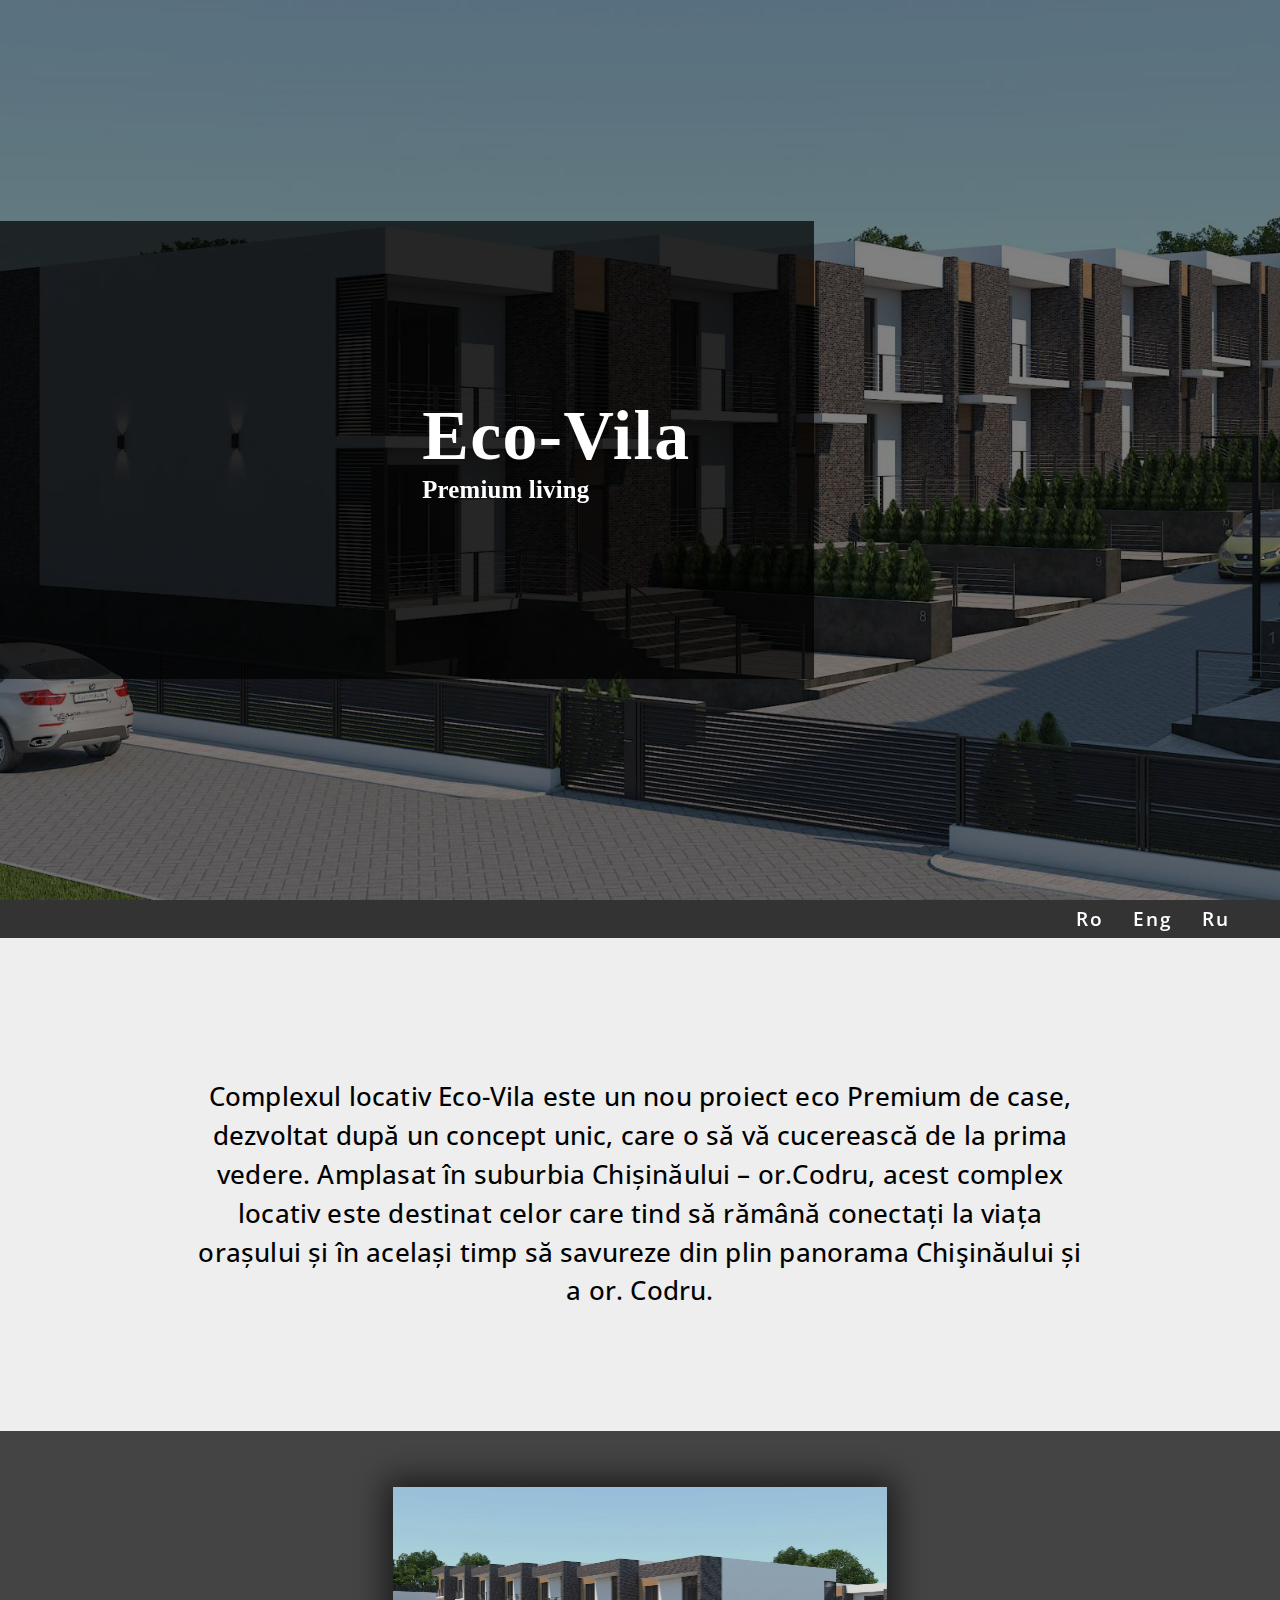
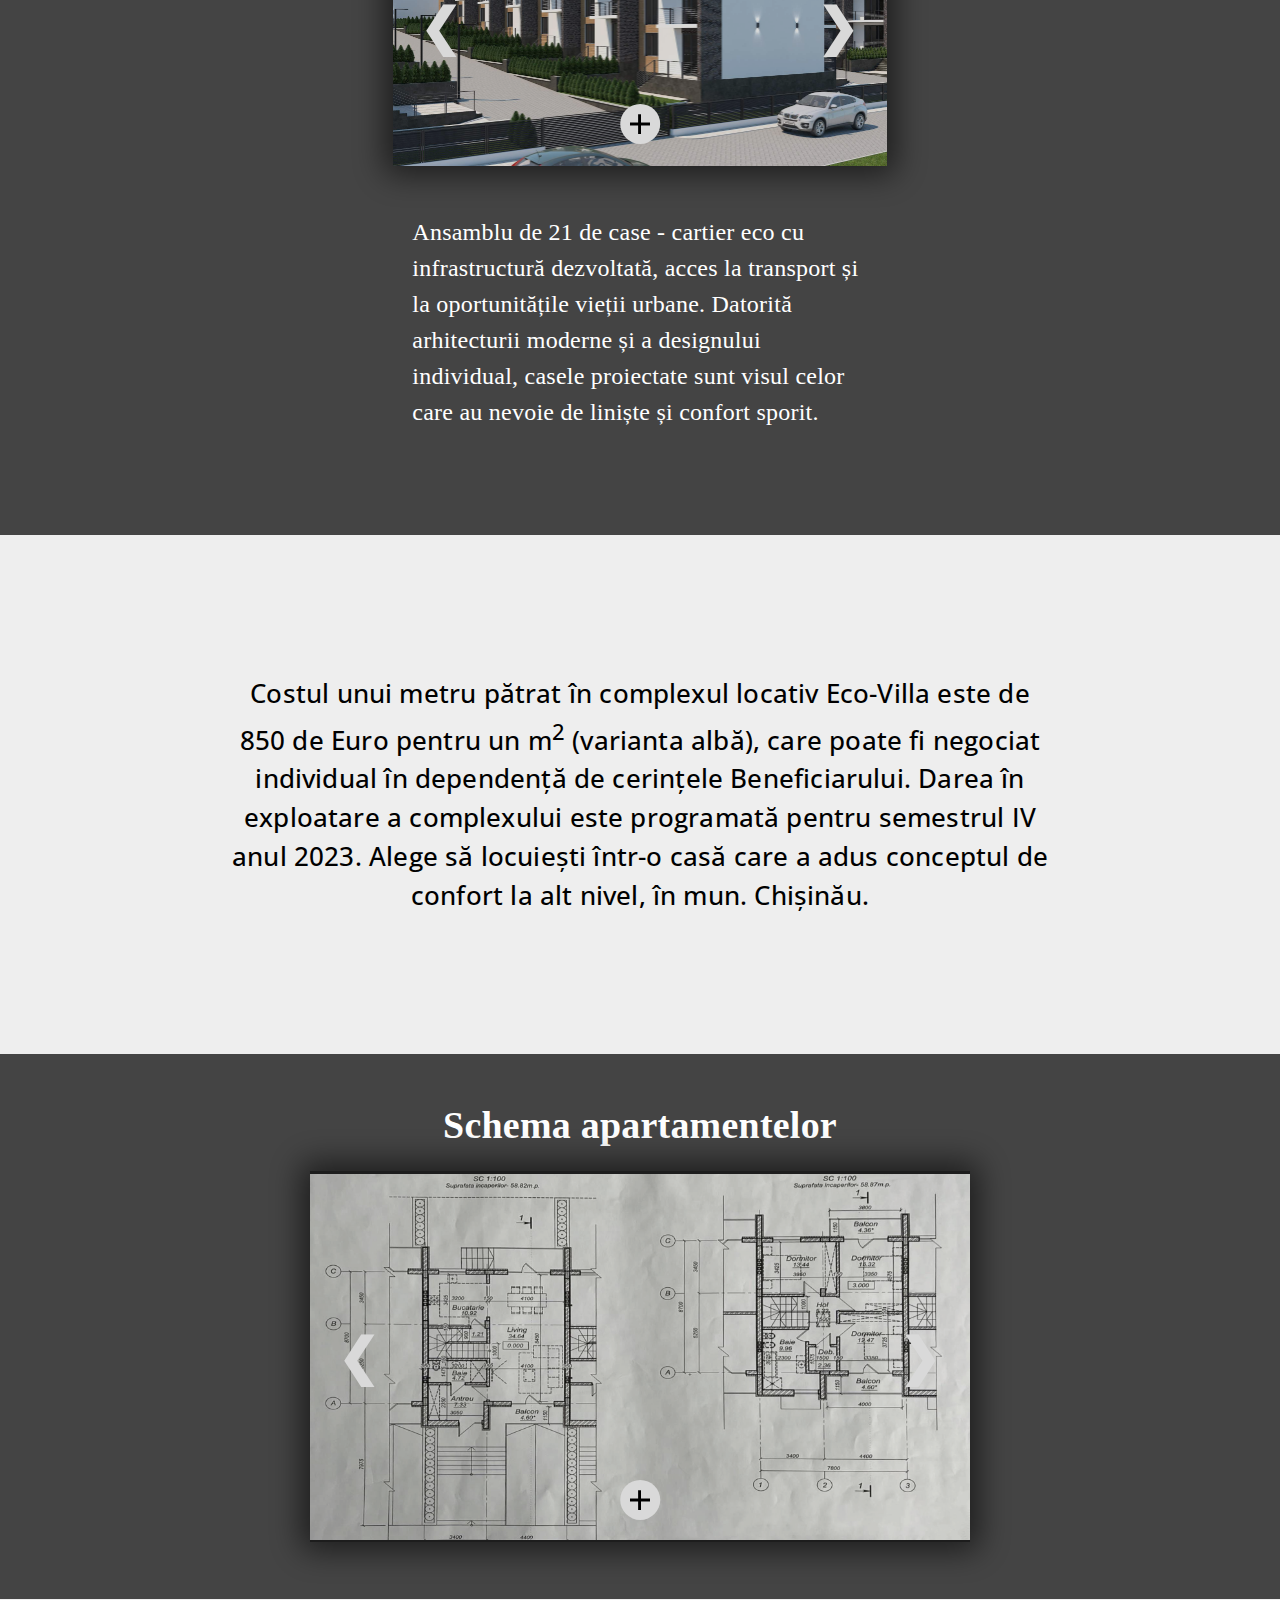
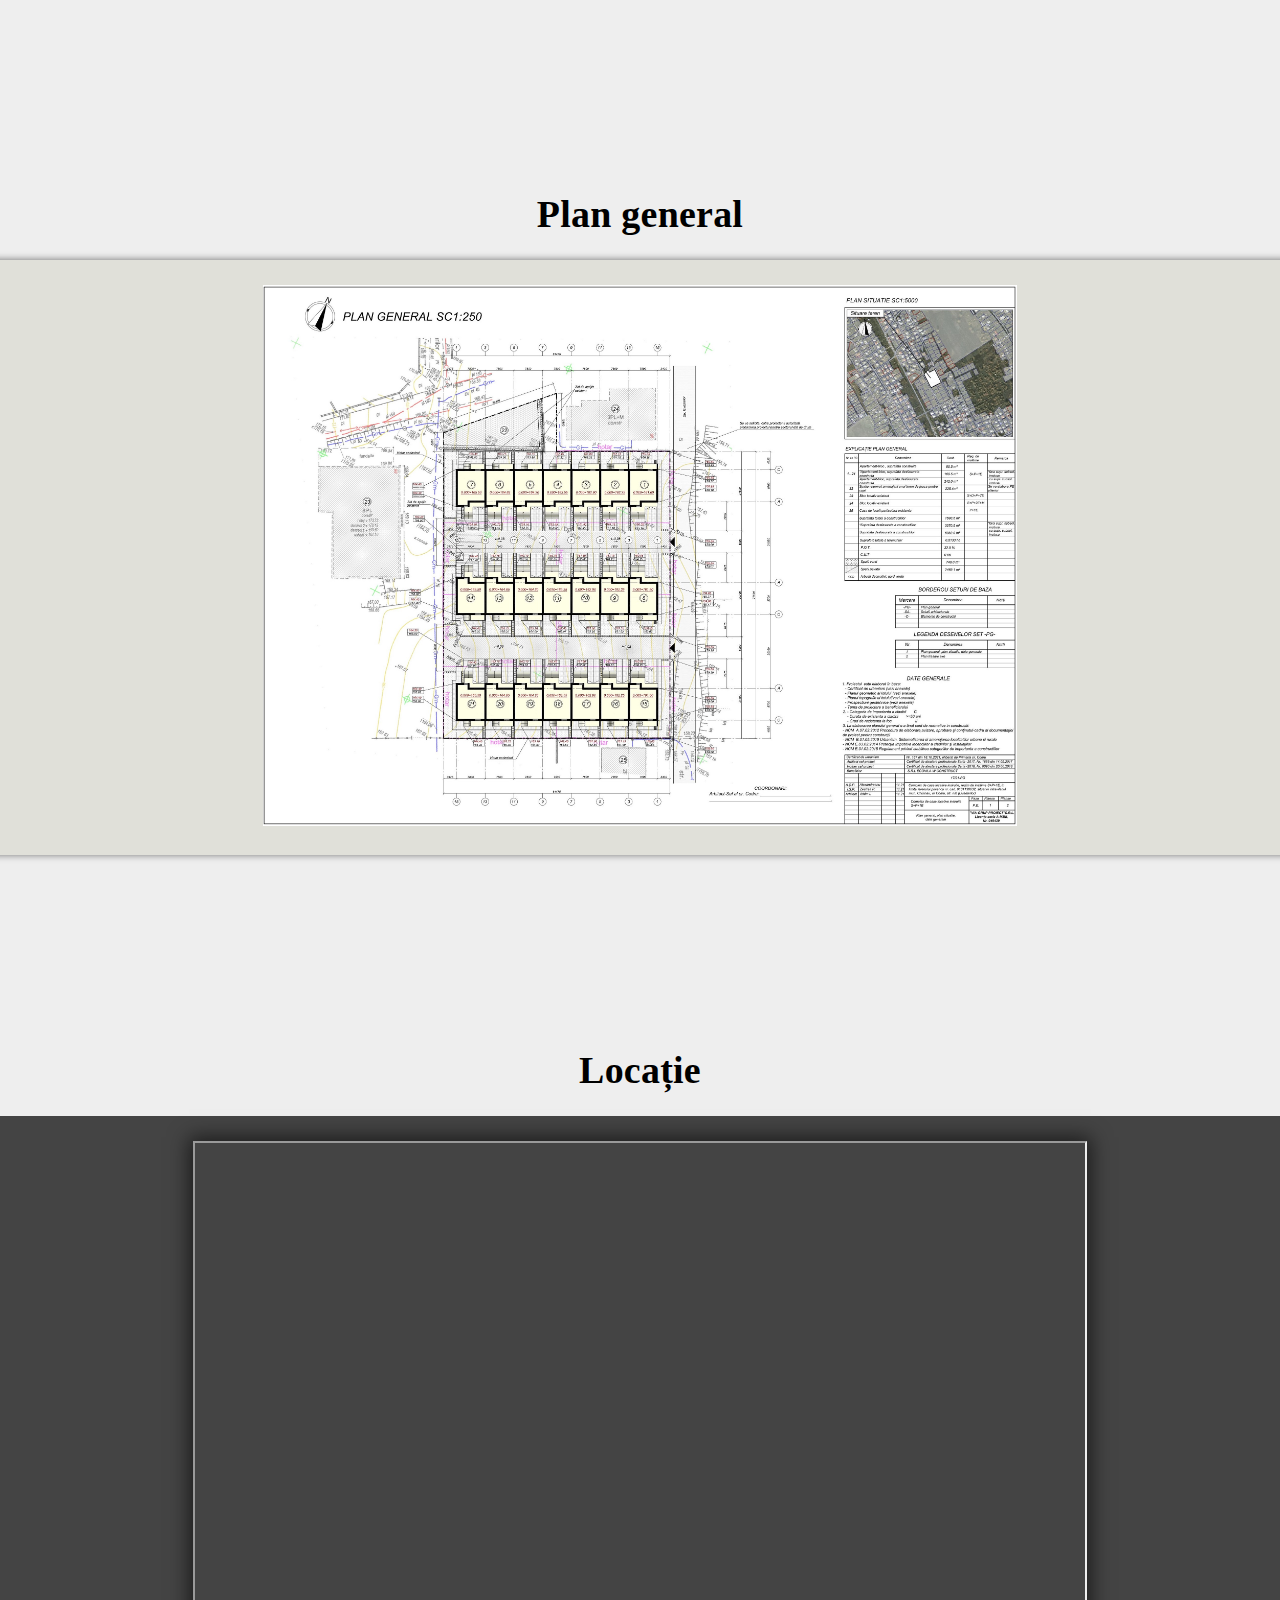
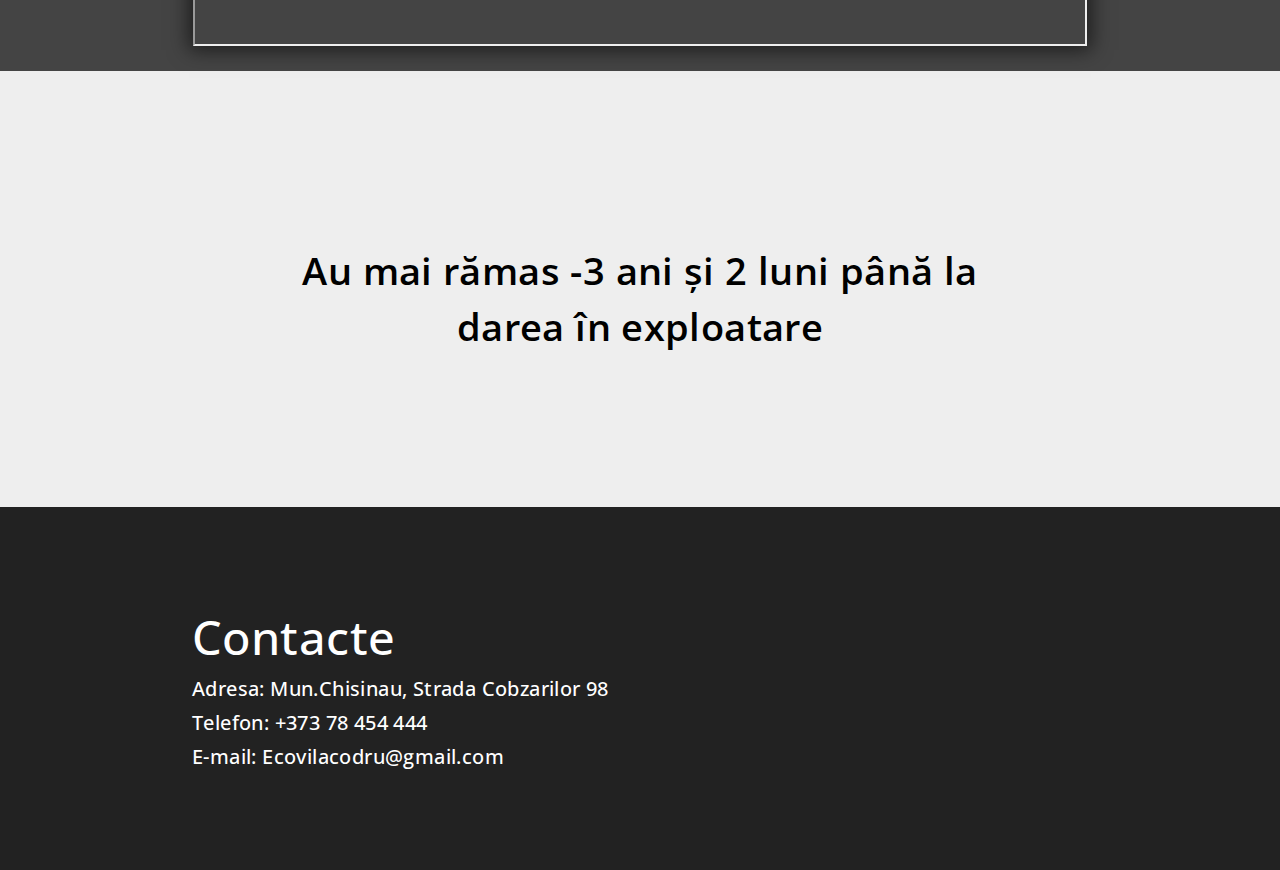
==== SiteEcoVilla/index.html @ 99646cd7 "edit" ====
<!DOCTYPE html>
<html>
  <head>
    <title>Site</title>
    <meta name="description" content="Site Apartamente" />
    <link rel="stylesheet" href="SiteStyle.css" />
    <link
      href="https://fonts.googleapis.com/css?family=Open+Sans"
      rel="stylesheet"
    />
    <script src="SiteScript.js"></script>
    <script src="https://ajax.googleapis.com/ajax/libs/jquery/3.6.0/jquery.min.js"></script>
  </head>
  <body onload="showAllCurrent(), DataCountdown()">
    <div id="mainPage">
      <img id="backgroundImage" src="BackgroundImage.jpg" />
      <div id="pageHeaderBox">
        <div id="pageTitleBackground">
          <div id="pageTitleBox">
            <div id="pageTitle">Eco-Vila</div>
            <div id="pageSubtitle">Premium living</div>
          </div>
        </div>
      </div>
      <div id="content">
        <div id="TopSection">
          <a class="languageButton" href="indexRo.html" target="_self">Ro</a>
          <a class="languageButton" href="indexEng.html" target="_self">Eng</a>
          <a class="languageButton" href="indexRu.html" target="_self">Ru</a>
        </div>
        <div id="section1" class="section">
          <div class="text_box_formal" id="textBox1">
            Complexul locativ Eco-Vila este un nou proiect eco Premium de case,
            dezvoltat după un concept unic, care o să vă cucerească de la prima
            vedere. Amplasat în suburbia Chișinăului – or.Codru, acest complex
            locativ este destinat celor care tind să rămână conectați la viața
            orașului și în același timp să savureze din plin panorama
            Chişinăului și a or. Codru.
          </div>
        </div>
        <div id="section3" class="section">
          <div id="slideshowAndText">
            <div class="text_box_casual" id="textBox3">
              Ansamblu de 21 de case - cartier eco cu infrastructură dezvoltată,
              acces la transport și la oportunitățile vieții urbane. Datorită
              arhitecturii moderne și a designului individual, casele proiectate
              sunt visul celor care au nevoie de liniște și confort sporit.
            </div>
            <div class="slideshow_box" id="slideshowBox1">
              <div class="slides_box">
                <img src="Slideshow1/Image1.jpg" />
                <img src="Slideshow1/Image2.jpg" />
                <img src="Slideshow1/Image3.jpg" />
                <img src="Slideshow1/Image4.jpg" />
                <img src="Slideshow1/Image5.jpg" />
                <img src="Slideshow1/Image6.jpg" />
                <img src="Slideshow1/Image7.jpg" />
              </div>
              <a class="prev_slide" onclick="plusSlides(-1, 1)">❮</a>
              <a class="oc_slideshow_button" onclick="OpenSlideshowWindow(1)"
                ><div class="plus_character">+</div></a
              >
              <a class="next_slide" onclick="plusSlides(1, 1)">❯</a>
            </div>
          </div>
        </div>
        <div id="section6" class="section">
          <div class="text_box_formal" id="textBox5">
            Costul unui metru pătrat în complexul locativ Eco-Villa este de 850
            de Euro pentru un m<sup>2</sup> (varianta albă), care poate fi
            negociat individual în dependență de cerințele Beneficiarului. Darea
            în exploatare a complexului este programată pentru semestrul IV anul
            2023. Alege să locuiești într-o casă care a adus conceptul de
            confort la alt nivel, în mun. Chișinău.
          </div>
        </div>
        <div id="section2" class="section">
          <div class="text_box_casual">
            <div class="title" style="color: #fff">Schema apartamentelor</div>
          </div>
          <div class="slideshow_box" id="slideshowBox2">
            <div class="slides_box">
              <img src="Slideshow2/Image1.jpg" />
              <img src="Slideshow2/Image2.jpg" />
            </div>
            <a class="prev_slide" onclick="plusSlides(-1, 2)">❮</a>
            <a class="oc_slideshow_button" onclick="OpenSlideshowWindow(2)"
              ><div class="plus_character">+</div></a
            >
            <a class="next_slide" onclick="plusSlides(1, 2)">❯</a>
          </div>
        </div>
        <div id="section4" class="section">
          <div class="text_box_casual">
            <div class="title">Plan general</div>
          </div>
          <div id="imageBox">
            <a href="PlanGeneral.jpg" target="_blank">
              <img src="PlanGeneral.jpg" />
            </a>
          </div>
        </div>
        <div id="section5" class="section">
          <div class="text_box_casual">
            <div class="title">Locație</div>
          </div>
          <div id="mapBox">
            <iframe
              src="https://www.google.com/maps/embed?pb=!1m18!1m12!1m3!1d2721.9577293940383!2d28.809895215573015!3d46.98216487914819!2m3!1f0!2f0!3f0!3m2!1i1024!2i768!4f13.1!3m3!1m2!1s0x40c97ee7dda1c727%3A0x628137219d505692!2sStrada%20Cobzarilor%2098%2C%20Codru%2C%20Moldova!5e0!3m2!1sen!2s!4v1653325831142!5m2!1sen!2s"
              class="iFrame_type_1"
              loading="lazy"
              referrerpolicy="no-referrer"
            ></iframe>
          </div>
        </div>
        <div id="section7" class="section">
          <div id="dataCountdown">
            Au mai rămas <span id="years"></span> ani și
            <span id="months"></span> luni până la darea în exploatare
          </div>
        </div>
        <div id="BottomSection" class="section">
          <div id="contacts">
            <div class="title">Contacte</div>
            Adresa: Mun.Chisinau, Strada Cobzarilor 98 <br />
            Telefon: +373 78 454 444 <br />
            E-mail: Ecovilacodru@gmail.com
          </div>
        </div>
      </div>
    </div>
    <div id="slideshowWindow">
      <div class="slideshow_box" id="slideshowBox0">
        <a class="prev_slide" onclick="plusSlides(-1, 0)">❮</a>
        <a class="oc_slideshow_button" onclick="CloseSlideshowWindow()"
          ><div>+</div></a
        >
        <a class="next_slide" onclick="plusSlides(1, 0)">❯</a>
      </div>
    </div>
  </body>
</html>
---- SiteEcoVilla/SiteStyle.css ----
body {
  background: #fff;
  margin: 0;
  overflow-x: hidden;
}

#mainPage {
  display: block;
  height: 100vh;
  left: 0;
  top: 0;
  width: 100vw;
}

#backgroundImage {
  display: block;
  filter: brightness(50%);
  height: 100vh;
  left: 0;
  object-fit: cover;
  position: fixed;
  top: 0;
  width: 100vw;
  z-index: -1;
}

#pageHeaderBox {
  position: absolute;
  display: flex;
  height: 100vh;
  justify-content: center;
  flex-direction: column;
  width: 100vw;
}

#pageTitleBackground {
  background-color: rgba(0, 0, 0, 0.7);
  align-self: flex-start;
  width: calc(8cm + 40vw);
  height: calc(5cm + 30vh);
  display: flex;
  flex-direction: column;
  justify-content: center;
  align-items: flex-end;
}

#pageTitleBox {
  width: fit-content;
  height: fit-content;
  padding-right: calc(2.6cm + 2vw);
  padding-left: calc(2.6cm + 2vw);
}

#pageTitle {
  color: #fff;
  font-family: Verdana;
  font-size: calc(1cm + 2.5vw);
  font-weight: 700;
  letter-spacing: 0.02em;
}

#pageSubtitle {
  color: #fff;
  font-family: Verdana;
  font-size: calc(0.35cm + 0.9vw);
  font-weight: 600;
  letter-spacing: 0.01em;
}

#content {
  position: absolute;
  color: #000;
  display: flex;
  flex-direction: column;
  width: 100vw;
  top: 100vh;
}

.section {
  display: flex;
  height: fit-content;
  width: 100vw;
}

#section1 {
  background-color: #eee;
  flex-direction: column;
  padding-bottom: 2.5cm;
  padding-top: 3cm;
  align-items: center;
}

#section2 {
  background-color: #444;
  padding-bottom: 1.5cm;
  padding-top: 0.7cm;
  flex-direction: column;
  align-items: center;
}

#section3 {
  background-color: #444;
  padding-bottom: 1.5cm;
  padding-top: 1.5cm;
  flex-direction: row;
  justify-content: center;
}

#section4 {
  background-color: #eee;
  flex-direction: column;
  padding-bottom: 2cm;
  padding-top: 4.5cm;
  align-items: center;
}

#section5 {
  background-color: #eee;
  flex-direction: column;
  padding-bottom: 2cm;
  padding-top: 2.5cm;
  align-items: center;
}

#section6 {
  background-color: #eee;
  flex-direction: column;
  padding-bottom: 3cm;
  padding-top: 3cm;
  align-items: center;
}

#section7 {
  background-color: #eee;
  flex-direction: column;
  padding-bottom: 3cm;
  padding-top: 1.5cm;
  align-items: center;
}

#TopSection {
  width: 97.5vw;
  height: 1cm;
  overflow-y: hidden;
  background-color: #333;
  display: flex;
  flex-direction: row;
  justify-content: flex-end;
  align-items: center;
  padding-right: 2.5vw;
}

.languageButton {
  font-family: "Open Sans";
  width: calc(1.25cm + 1.25vw);
  height: 100%;
  color: #fff;
  font-size: calc(0.4cm + 0.3vw);
  font-weight: 600;
  letter-spacing: 0.1em;
  text-align: center;
  display: flex;
  align-items: center;
  justify-content: center;
  cursor: pointer;
  text-decoration: none;
}

.languageButton:hover{
  background-color: #eee;
  color: #000;
}

#BottomSection {
  background-color: #222;
  flex-direction: column;
  padding-bottom: 2cm;
  padding-top: 2cm;
  align-items: center;
  justify-content: center;
}

.section_break {
  width: 100vw;
  height: 0.7cm;
  background-color: #555;
}

.iFrame_type_1 {
  height: calc(0.5625 * (40vw + 10cm));
  user-select: none;
  width: calc(40vw + 10cm);
  box-shadow: 0 0 0.5cm 0.1cm rgba(0, 0, 0, 0.6);
}

.text_box_formal {
  color: #000;
  font-family: "Open Sans";
  font-size: calc(0.55cm + 0.4vw);
  font-weight: 500;
  letter-spacing: 0.007em;
  line-height: 1.5em;
  height: fit-content;
  padding: 1em;
}

.text_box_casual {
  font-family: Verdana;
  font-size: calc(0.55cm + 0.4vw);
  font-weight: 300;
  letter-spacing: 0.01em;
  line-height: 1.5em;
  height: fit-content;
  padding: 1em;
}

.text_box_formal .title {
  font-size: calc(1cm + 0.7vw);
  font-weight: 700;
  letter-spacing: 0.004em;
}

.text_box_casual .title {
  font-size: calc(0.8cm + 0.6vw);
  font-weight: 600;
}

#textBox1 {
  color: #000;
  width: 70%;
  text-align: center;
}

#textBox3 {
  font-size: calc(0.5cm + 0.4vw);
  color: #fff;
  width: calc(9vw + 9cm);
  text-align: left;
  order: 1;
  padding: 2em;
}

#textBox5 {
  color: #000;
  width: 65%;
  text-align: center;
}

#contacts .title {
  color: #fff;
  font-family: "Open Sans";
  font-size: calc(1cm + 0.7vw);
  font-weight: 500;
  letter-spacing: 0.01em;
  line-height: 1.5em;
  height: fit-content;
}

#contacts {
  width: 70%;
  text-align: left;
  padding: 1em;
  text-align: left;
  color: #fff;
  font-family: "Open Sans";
  font-size: calc(0.42cm + 0.32vw);
  font-weight: 500;
  letter-spacing: 0.02em;
  line-height: 1.7em;
}

.slideshow_box {
  align-self: center;
  background-color: #222;
  box-shadow: 0 0 0.8cm 0.2cm rgba(0, 0, 0, 0.6);
  display: flex;
  flex-direction: row;
  flex-wrap: nowrap;
  justify-content: space-between;
  position: relative;
  user-select: none;
}

#slideshowBox1 {
  height: calc(0.5625 * (18vw + 7cm));
  width: calc(18vw + 7cm);
  filter: brightness(85%);
}

#slideshowBox2 {
  height: calc(0.5625 * (25vw + 9cm));
  width: calc(25vw + 9cm);
  filter: brightness(85%);
}

.slides_box {
  height: 100%;
  position: absolute;
  width: 100%;
}

.slides_box img {
  display: none;
  height: 100%;
  object-fit: contain;
  width: 100%;
}

#slideshowWindow {
  align-items: center;
  background-color: rgba(0, 0, 0, 0.5);
  display: none;
  height: 100vh;
  justify-content: center;
  left: 0;
  position: fixed;
  top: 0;
  user-select: none;
  width: 100vw;
  z-index: 999;
}

#slideshowBox0 {
  height: calc(0.5625 * 75vw);
  width: 75vw;
}

.prev_slide,
.next_slide {
  align-items: center;
  align-self: center;
  color: #fff;
  cursor: pointer;
  display: flex;
  font-size: calc(1cm + 1vw);
  font-weight: 700;
  height: 100%;
  transition: 0.2s ease;
  width: calc(1.4cm + 2vw);
  z-index: 1;
}

.prev_slide {
  justify-content: left;
  padding-left: calc(0.4cm + 1vw);
}

.next_slide {
  justify-content: right;
  padding-right: calc(0.4cm + 1vw);
}

.prev_slide:hover {
  background: linear-gradient(
    to right,
    rgba(0, 0, 0, 0.3) 70%,
    rgba(0, 0, 0, 0)
  );
}

.next_slide:hover {
  background: linear-gradient(
    to left,
    rgba(0, 0, 0, 0.3) 70%,
    rgba(0, 0, 0, 0)
  );
}

.oc_slideshow_button {
  align-items: center;
  align-self: flex-end;
  background-color: #fff;
  border-radius: 50%;
  color: #000;
  cursor: pointer;
  display: flex;
  font-family: Arial;
  font-size: calc(0.8cm + 0.8vw);
  font-weight: 100;
  height: calc(0.8cm + 0.8vw);
  justify-content: center;
  margin-bottom: calc(0.4cm + 0.5vw);
  transform: rotateZ(45deg);
  transform-origin: center;
  transition-duration: 0.2s;
  transition-timing-function: ease;
  width: calc(0.8cm + 0.8vw);
  z-index: 1;
}

.oc_slideshow_button:hover {
  border-radius: 40%;
  transform: rotateZ(225deg);
}

.plus_character {
  align-items: center;
  justify-content: center;
  transform: rotateZ(45deg);
  transform-origin: center;
}

#slideshowAndText {
  width: 80%;
  height: fit-content;
  display: flex;
  flex-direction: row;
  flex-wrap: wrap;
  justify-content: center;
}

#imageBox {
  background-color: #e0e0d9;
  height: fit-content;
  width: 100%;
  box-shadow: 0 0 0.2cm 0.01cm rgba(0, 0, 0, 0.6);
  display: flex;
  justify-content: center;
  user-select: none;
  padding: calc(0.5vw + 0.5cm);
}

#imageBox a {
  height: fit-content;
  width: fit-content;
}

#imageBox img {
  height: calc(0.71 * (30vw + 10cm));
  object-fit: contain;
  width: calc(30vw + 10cm);
}

#mapBox {
  background-color: #444;
  height: fit-content;
  width: 100%;
  display: flex;
  justify-content: center;
  user-select: none;
  padding: calc(0.5vw + 0.5cm);
}

#dataCountdown {
  font-family: "Open Sans";
  letter-spacing: 0.01em;
  height: fit-content;
  padding: 1em;
  font-size: calc(0.8cm + 0.6vw);
  height: fit-content;
  font-weight: 600;
  line-height: 1.5em;
  color: #000;
  text-align: center;
  width: 60%;
}
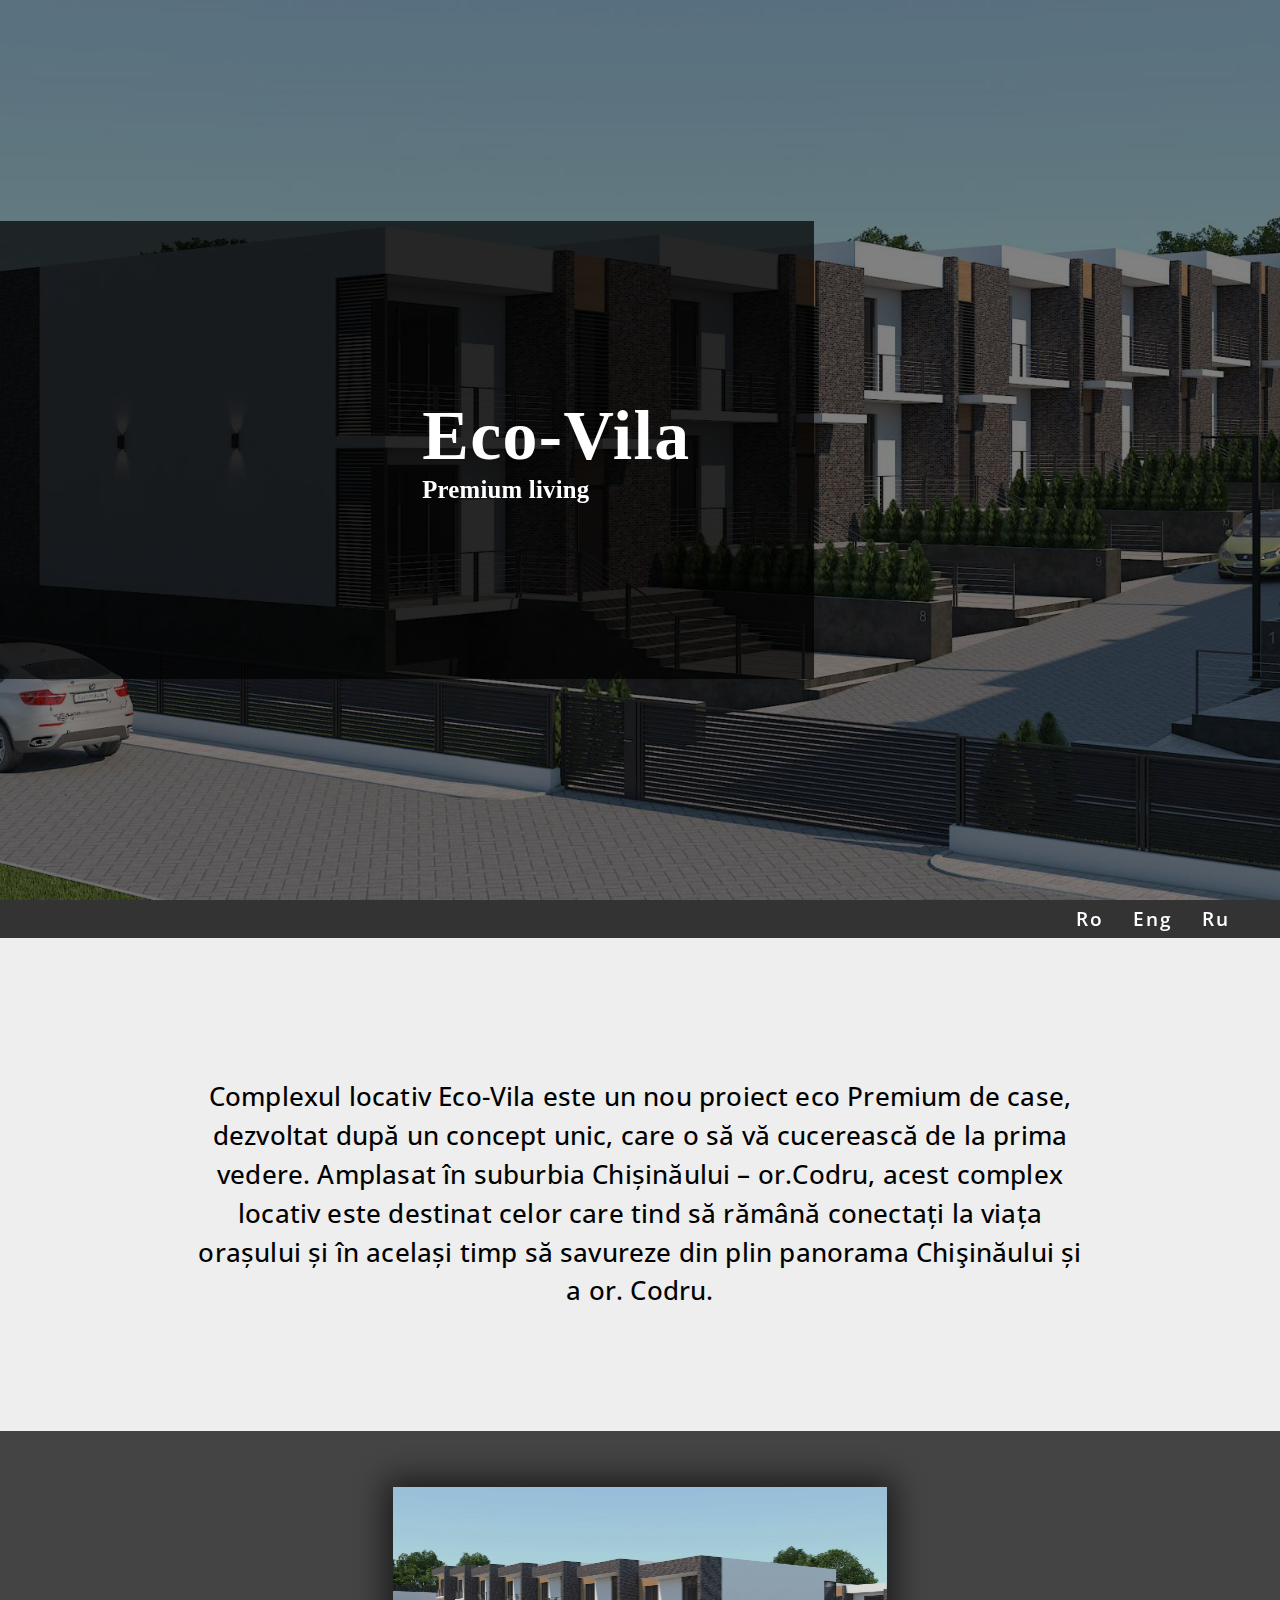
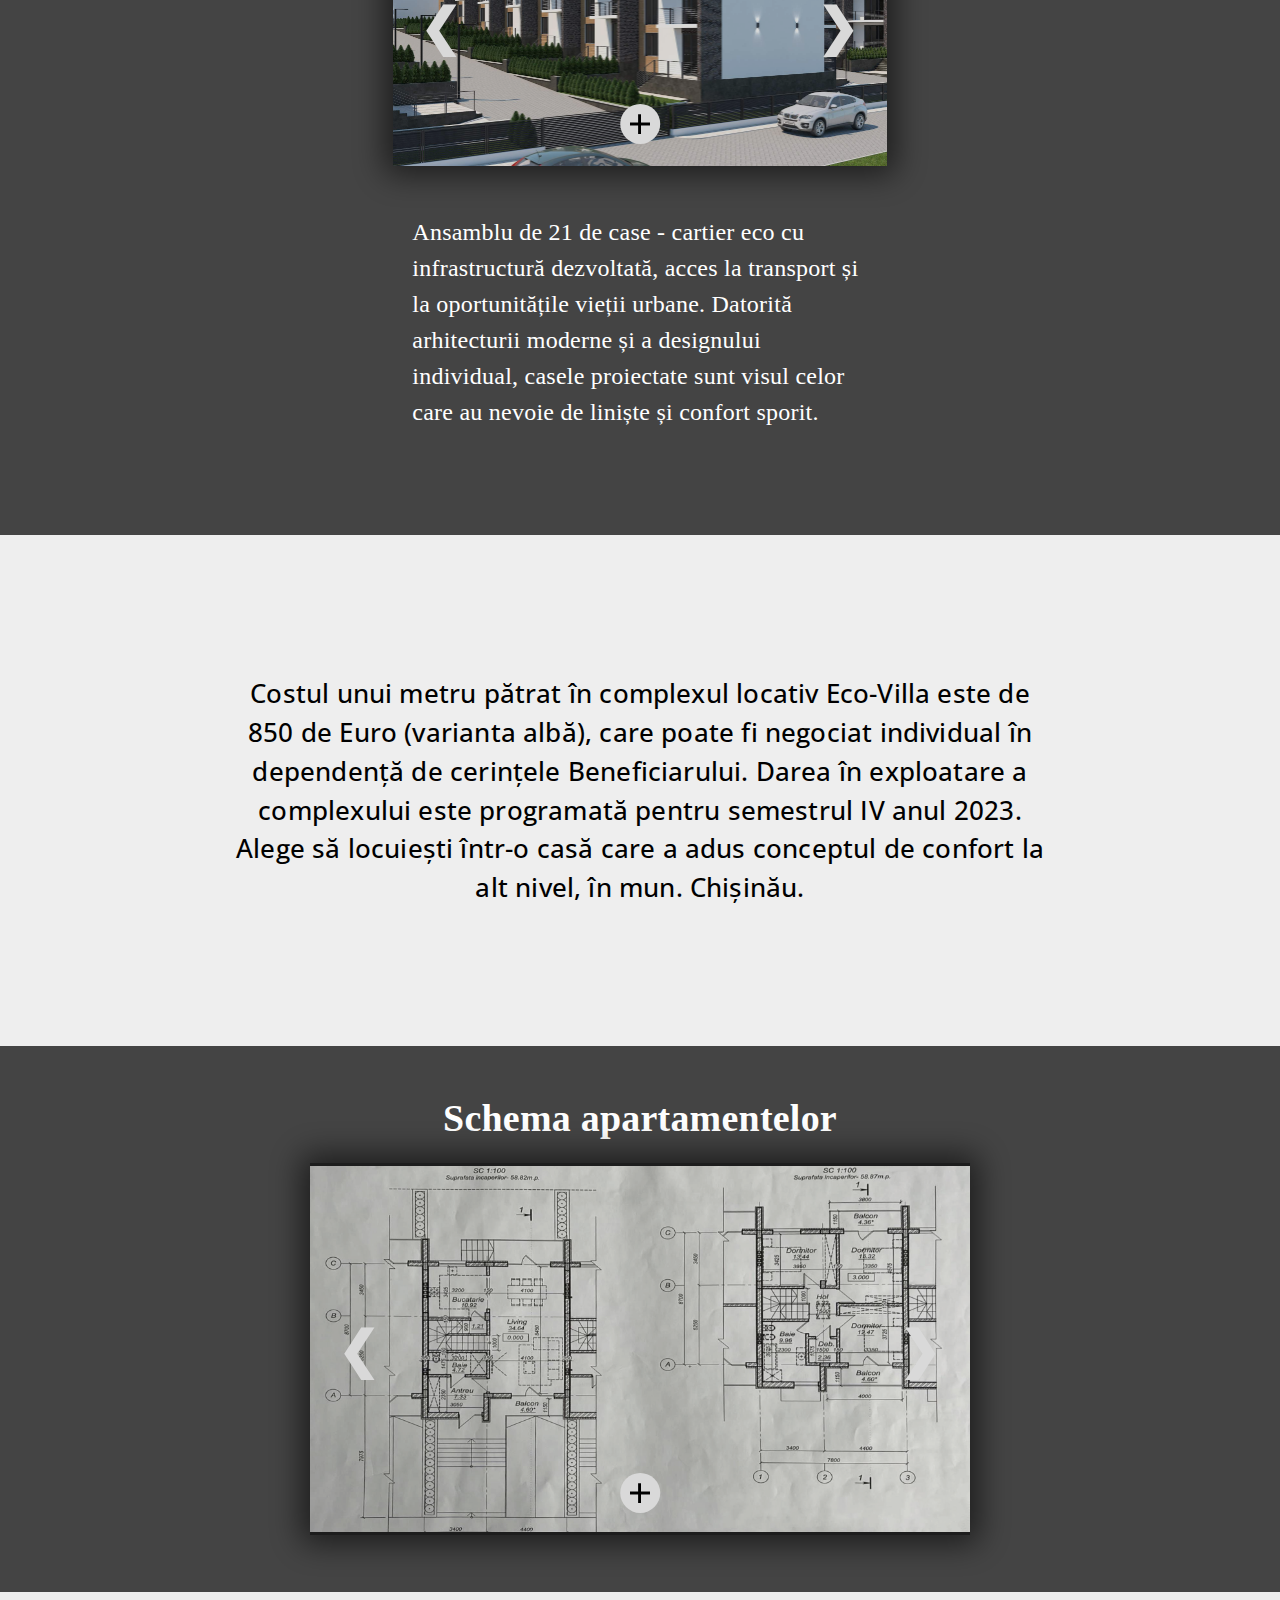
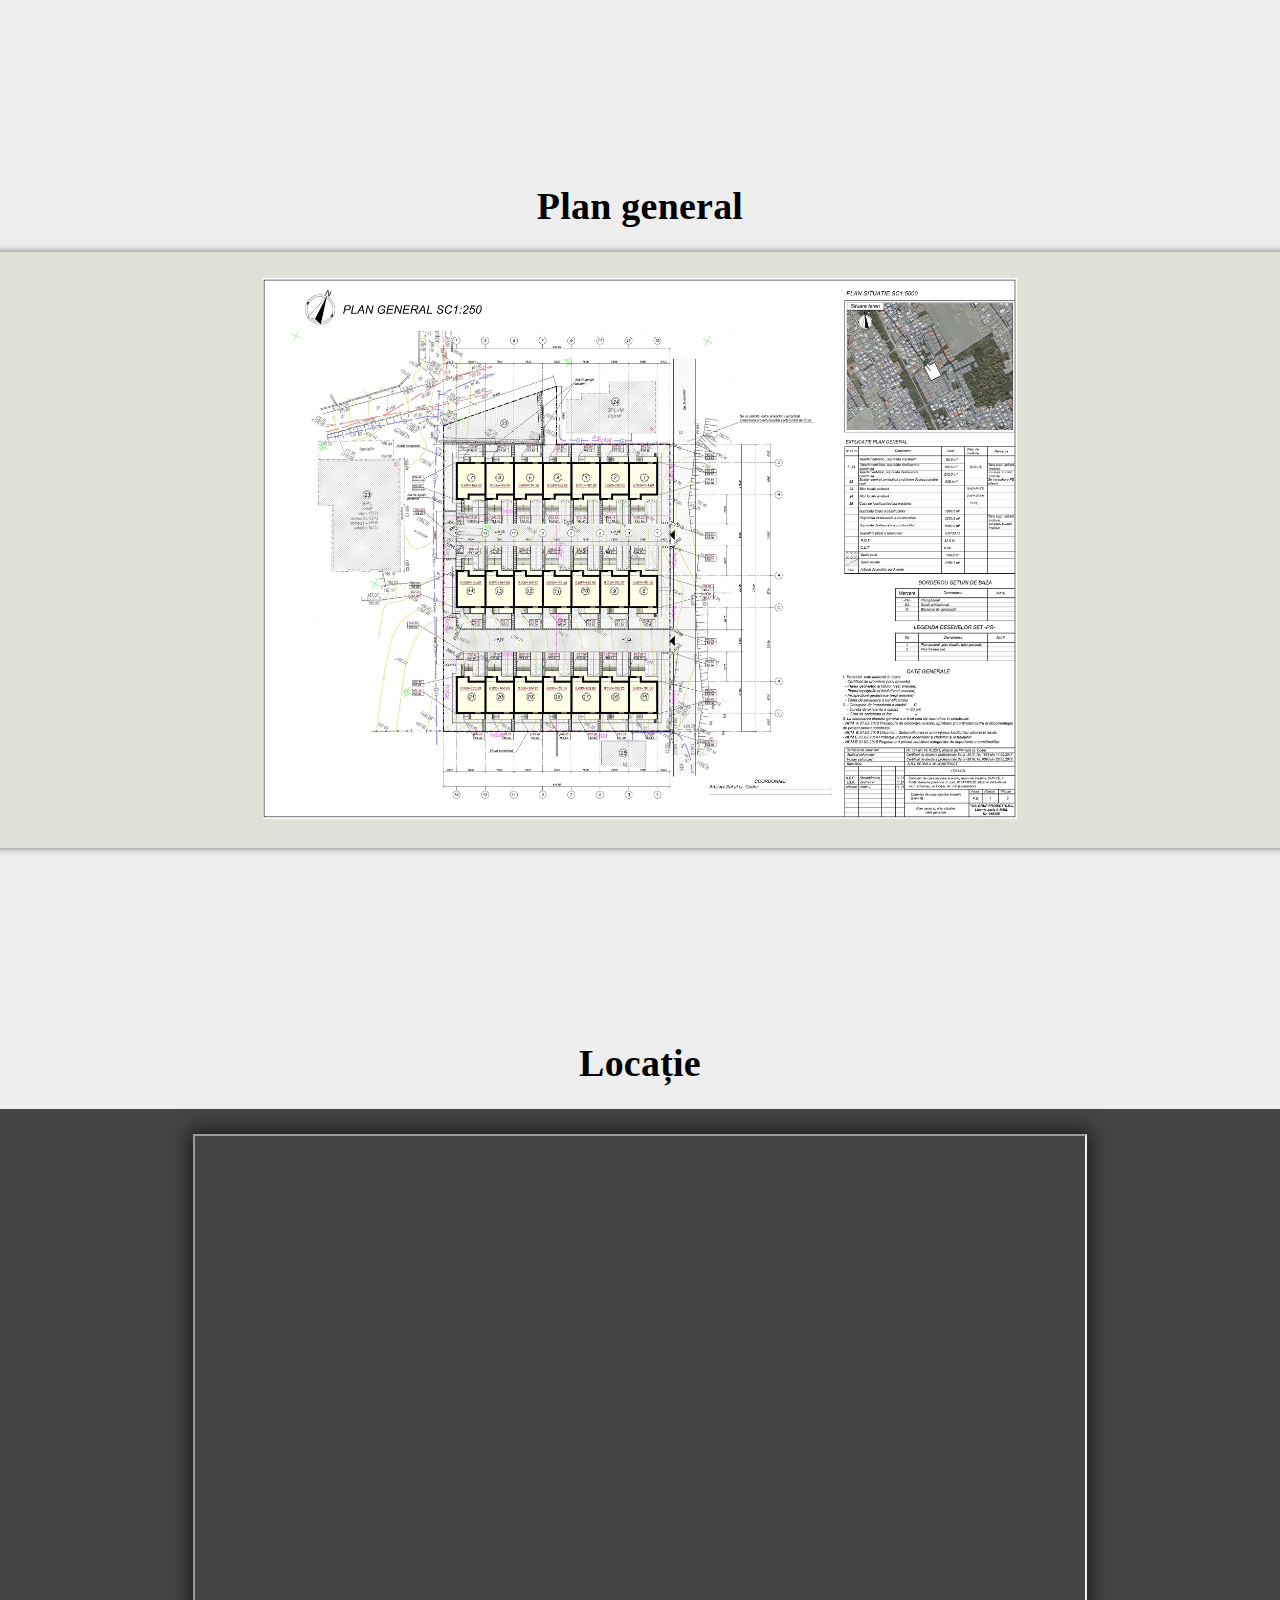
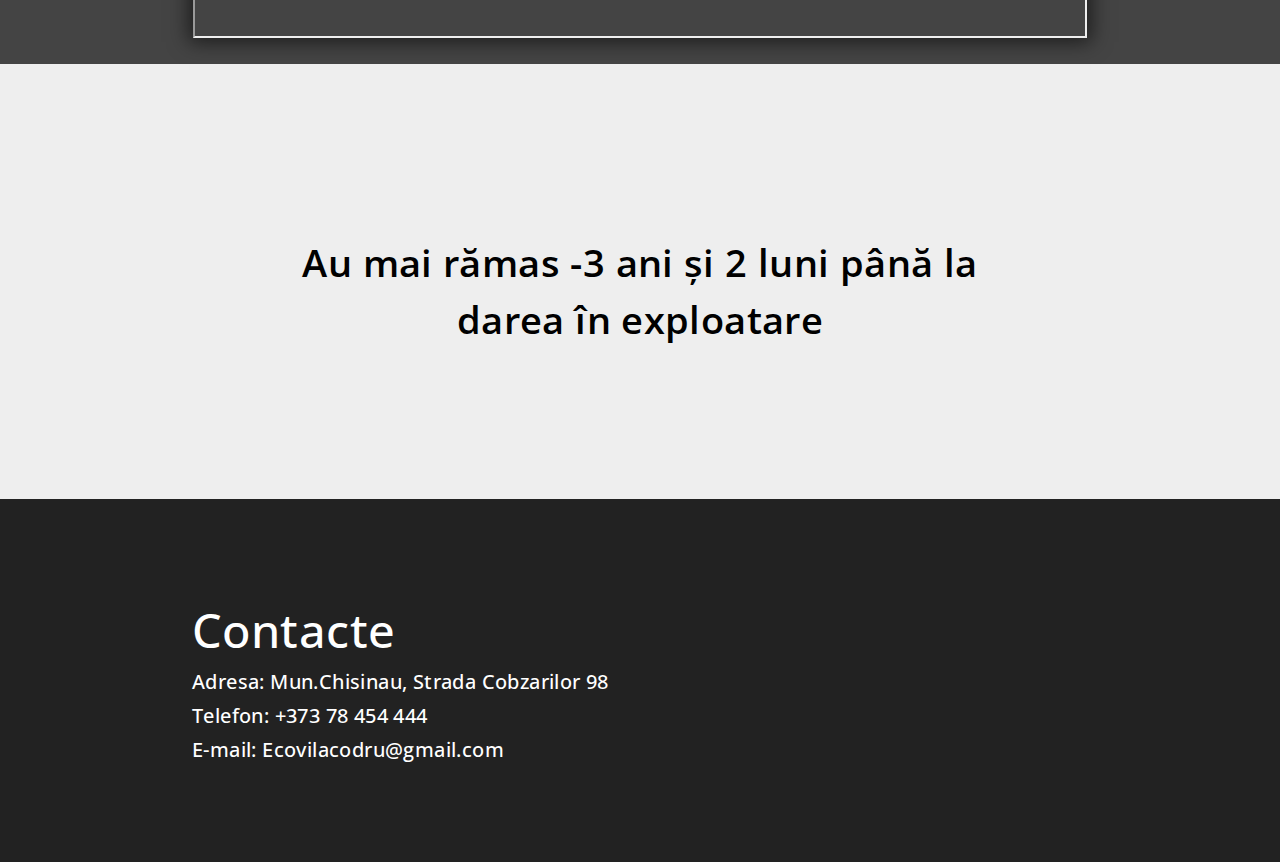
==== commit 176066af: "edit" ====
--- a/SiteEcoVilla/index.html
+++ b/SiteEcoVilla/index.html
@@ -67,7 +67,7 @@
         <div id="section6" class="section">
           <div class="text_box_formal" id="textBox5">
             Costul unui metru pătrat în complexul locativ Eco-Villa este de 850
-            de Euro pentru un m<sup>2</sup> (varianta albă), care poate fi
+            de Euro (varianta albă), care poate fi
             negociat individual în dependență de cerințele Beneficiarului. Darea
             în exploatare a complexului este programată pentru semestrul IV anul
             2023. Alege să locuiești într-o casă care a adus conceptul de
--- a/SiteEcoVilla/SiteStyle.css
+++ b/SiteEcoVilla/SiteStyle.css
@@ -25,7 +25,6 @@
 }
 
 #pageHeaderBox {
-  position: absolute;
   display: flex;
   height: 100vh;
   justify-content: center;
@@ -68,12 +67,10 @@
 }
 
 #content {
-  position: absolute;
-  color: #000;
-  display: flex;
-  flex-direction: column;
-  width: 100vw;
-  top: 100vh;
+  color: #000;
+  display: flex;
+  flex-direction: column;
+  width: 100vw;
 }
 
 .section {
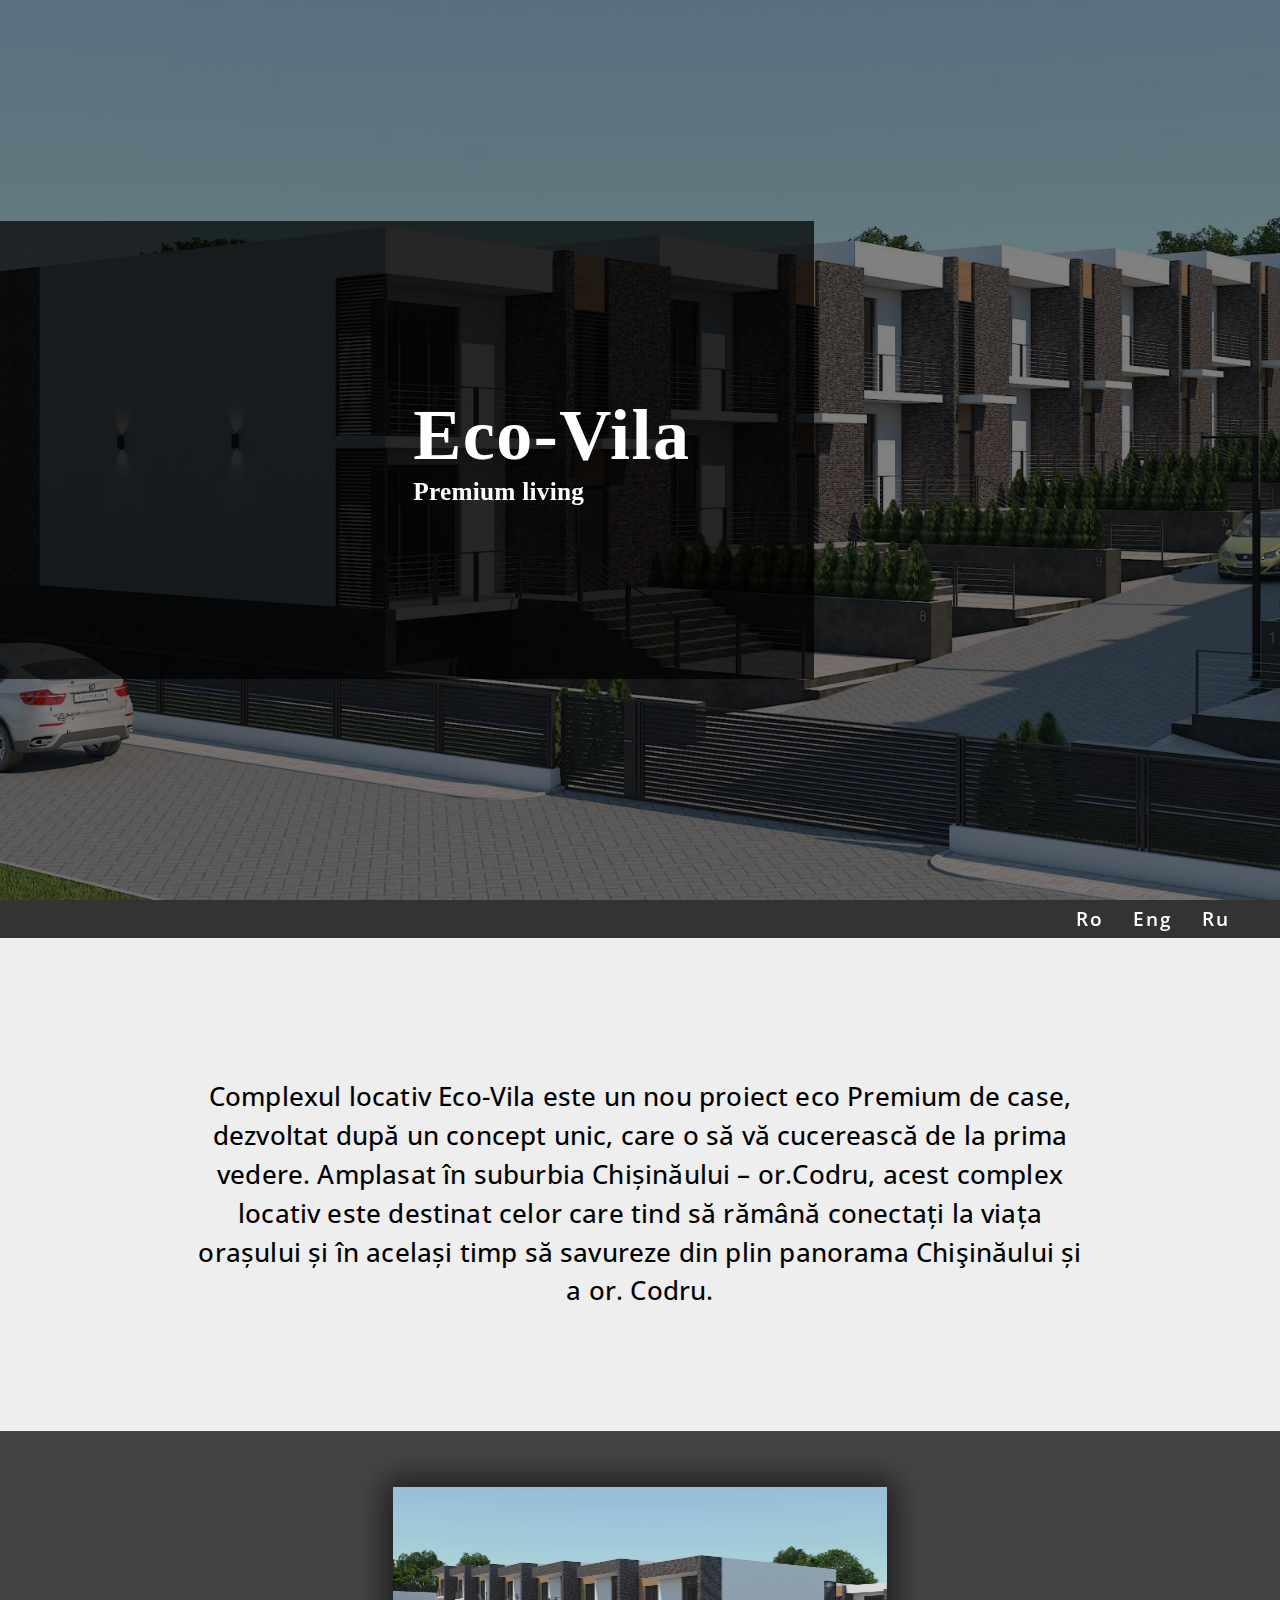
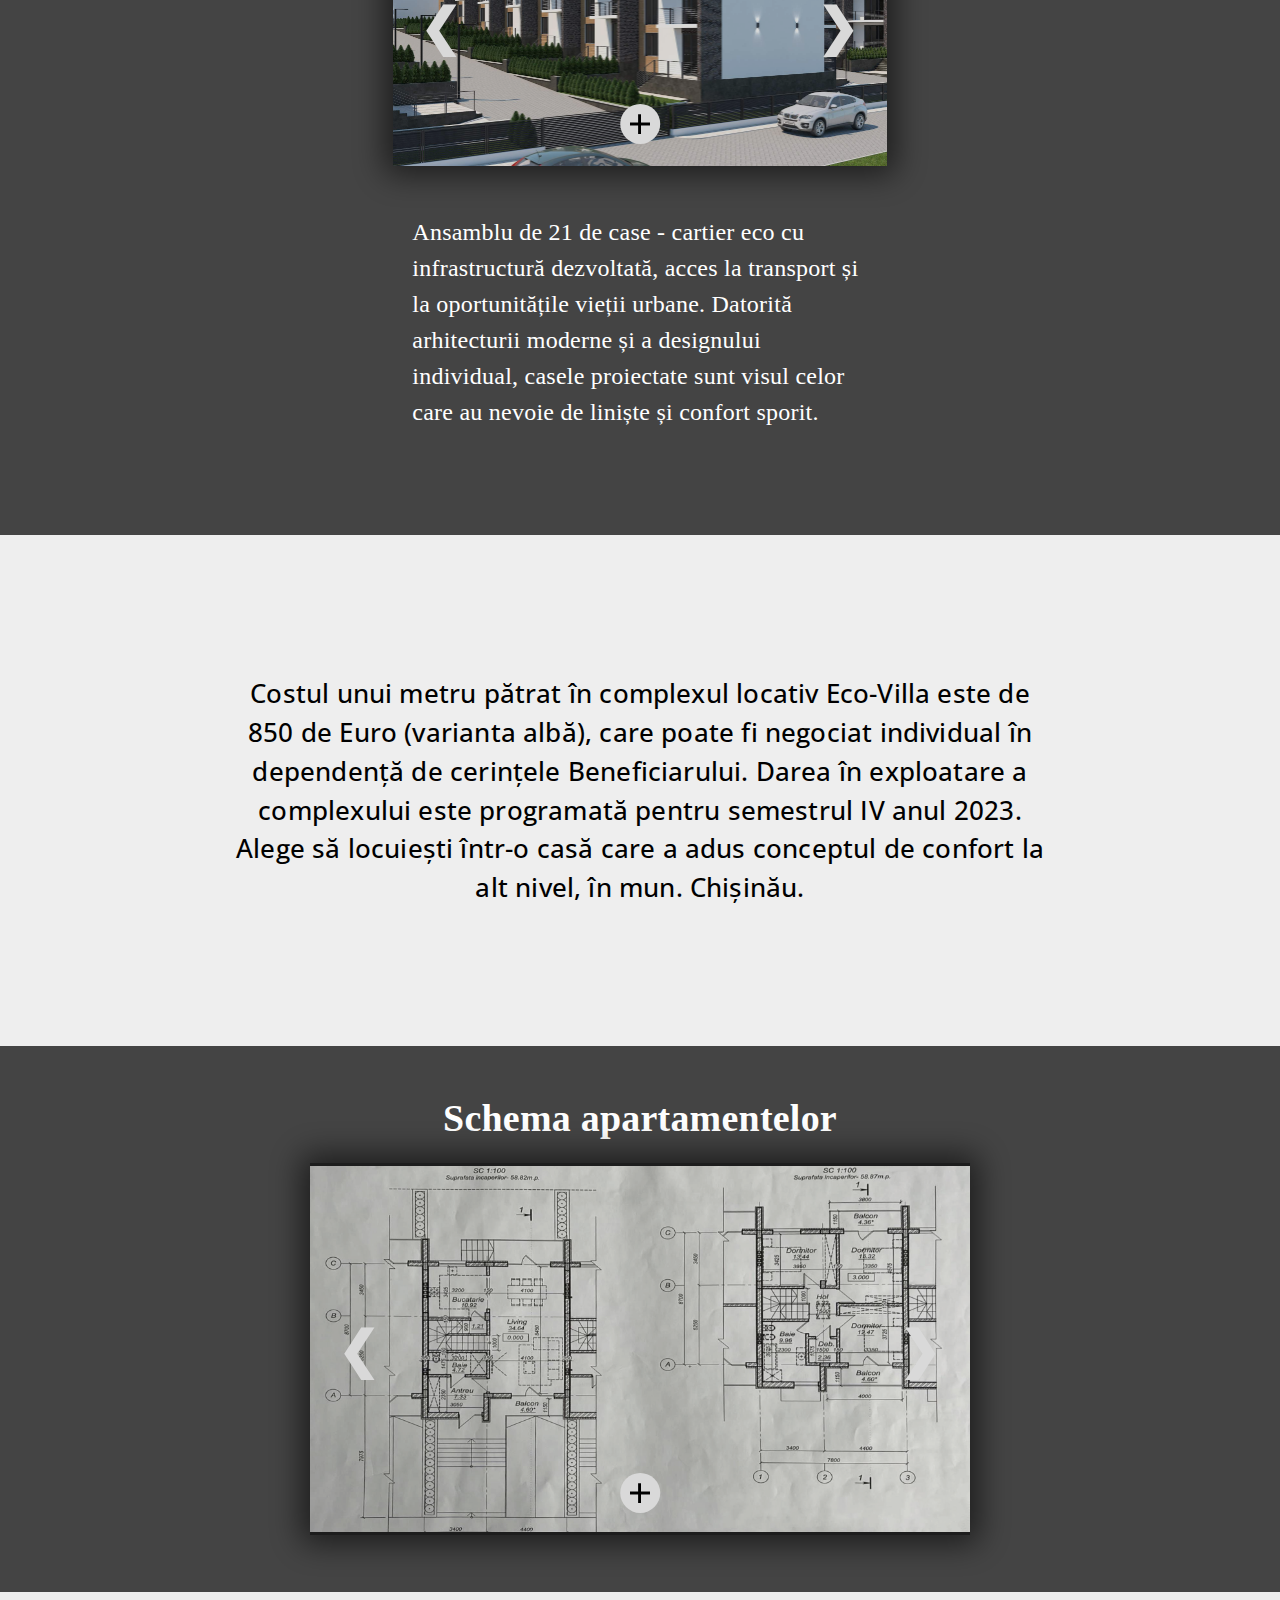
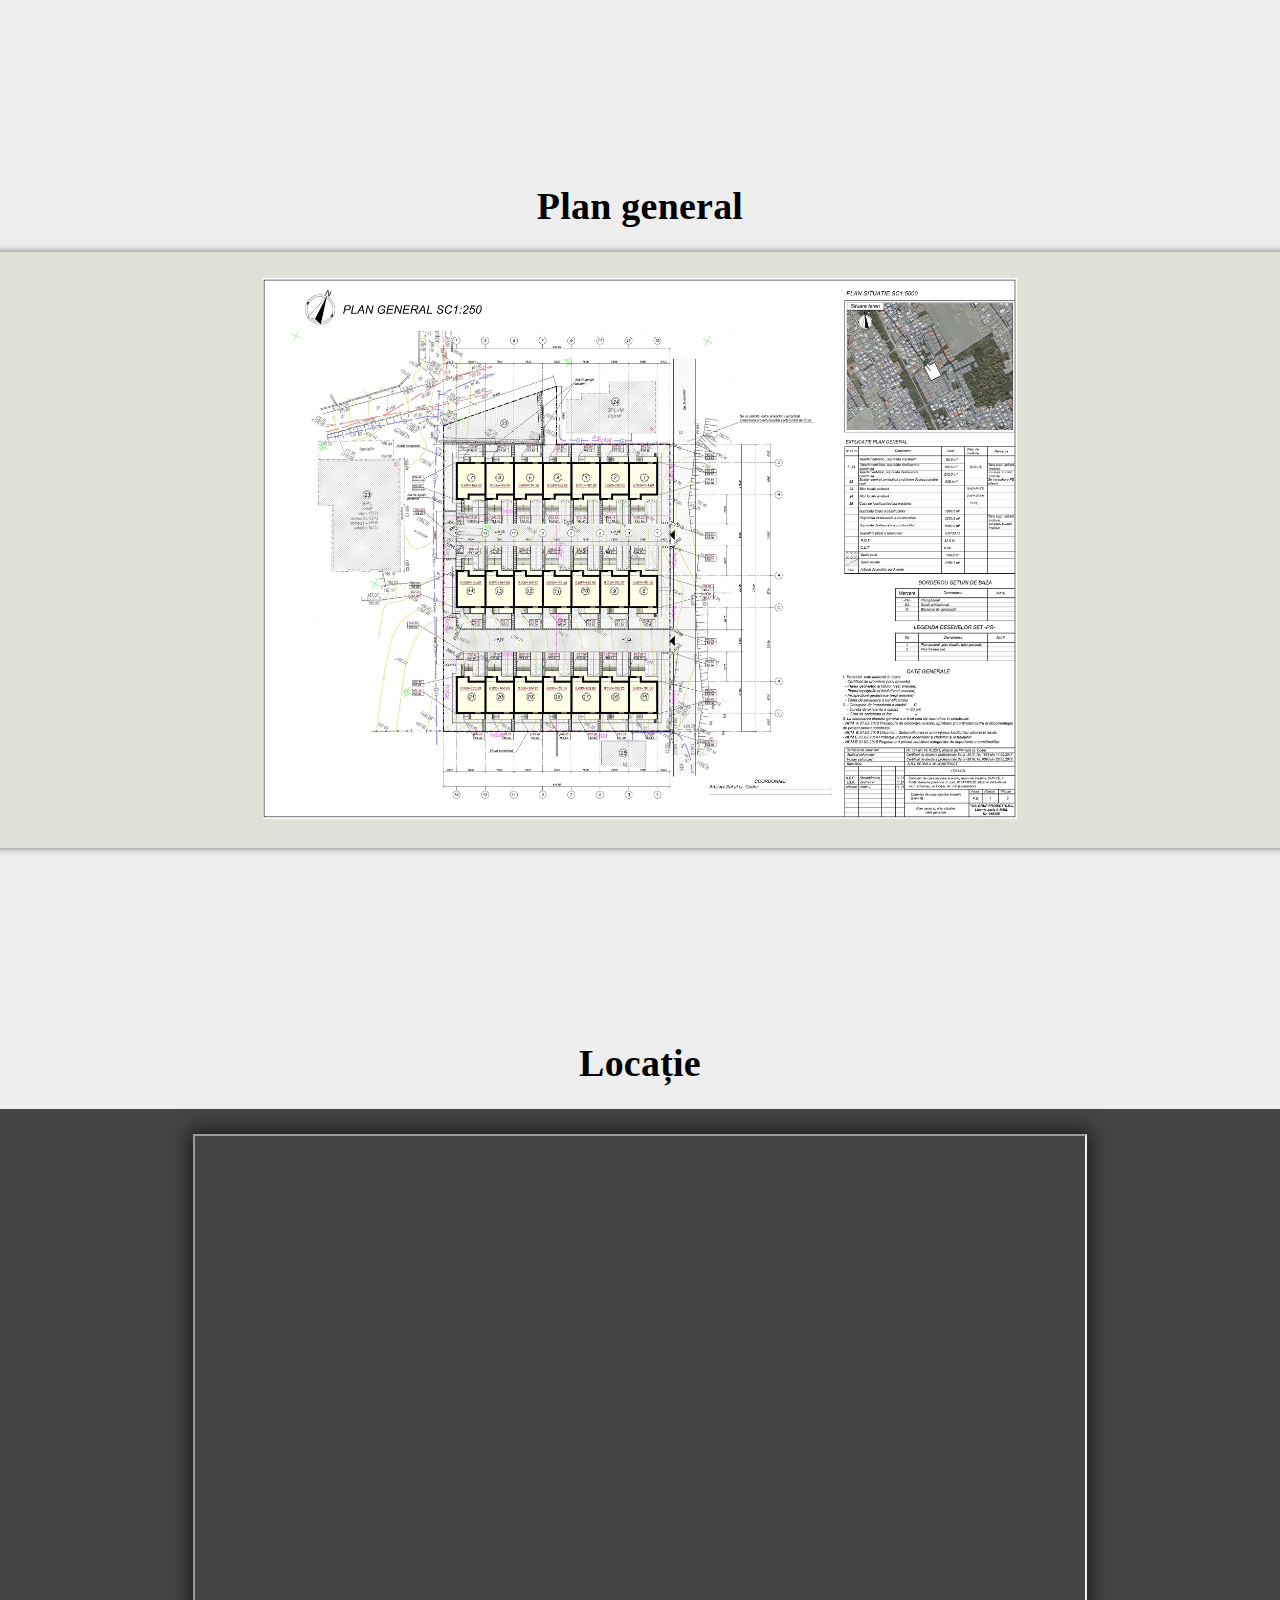
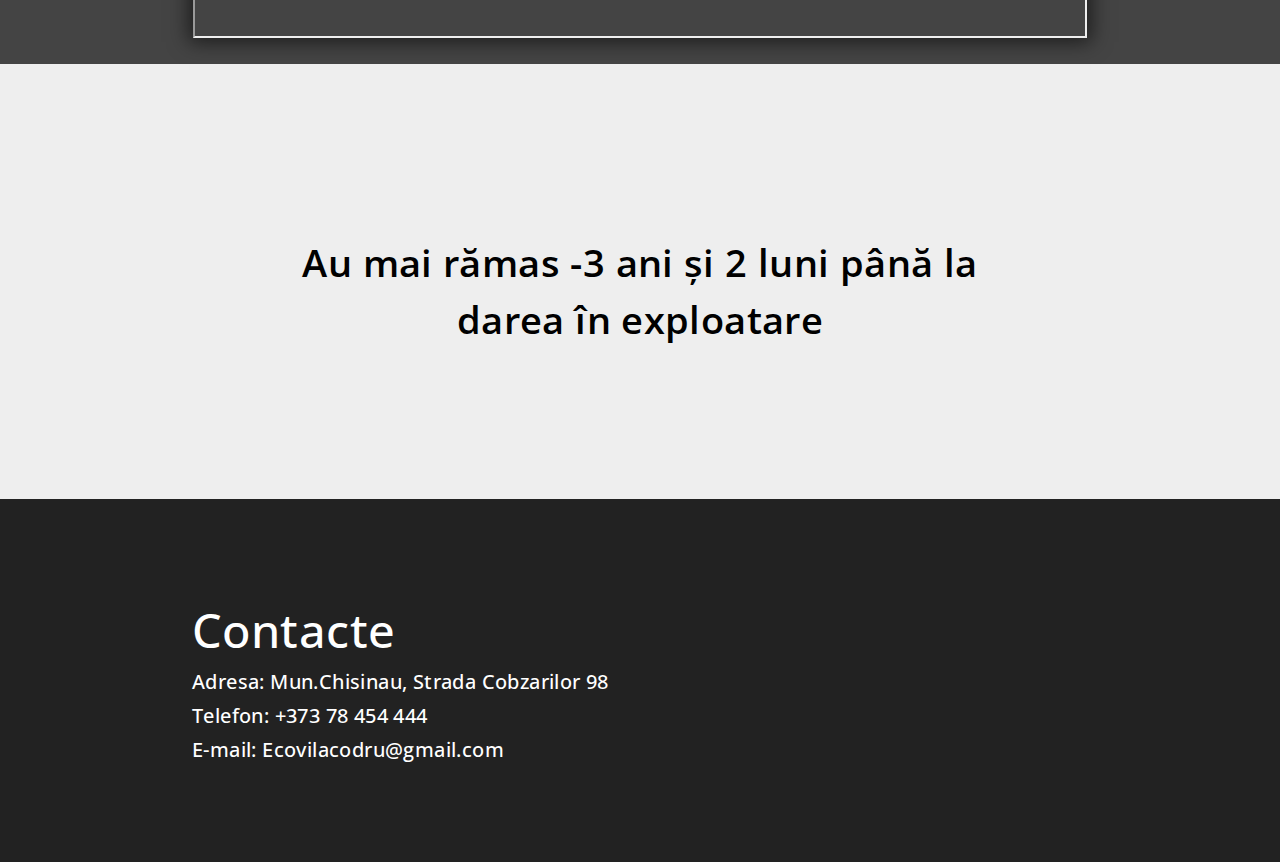
==== commit b55f9dfc: "Update index.html" ====
--- a/SiteEcoVilla/index.html
+++ b/SiteEcoVilla/index.html
@@ -24,7 +24,7 @@
       </div>
       <div id="content">
         <div id="TopSection">
-          <a class="languageButton" href="indexRo.html" target="_self">Ro</a>
+          <a class="languageButton" href="index.html" target="_self">Ro</a>
           <a class="languageButton" href="indexEng.html" target="_self">Eng</a>
           <a class="languageButton" href="indexRu.html" target="_self">Ru</a>
         </div>
--- a/SiteEcoVilla/SiteStyle.css
+++ b/SiteEcoVilla/SiteStyle.css
@@ -53,7 +53,7 @@
 #pageTitle {
   color: #fff;
   font-family: Verdana;
-  font-size: calc(1cm + 2.5vw);
+  font-size: calc(1.4cm + 1.5vw);
   font-weight: 700;
   letter-spacing: 0.02em;
 }
@@ -61,7 +61,7 @@
 #pageSubtitle {
   color: #fff;
   font-family: Verdana;
-  font-size: calc(0.35cm + 0.9vw);
+  font-size: calc(0.5cm + 0.5vw);
   font-weight: 600;
   letter-spacing: 0.01em;
 }
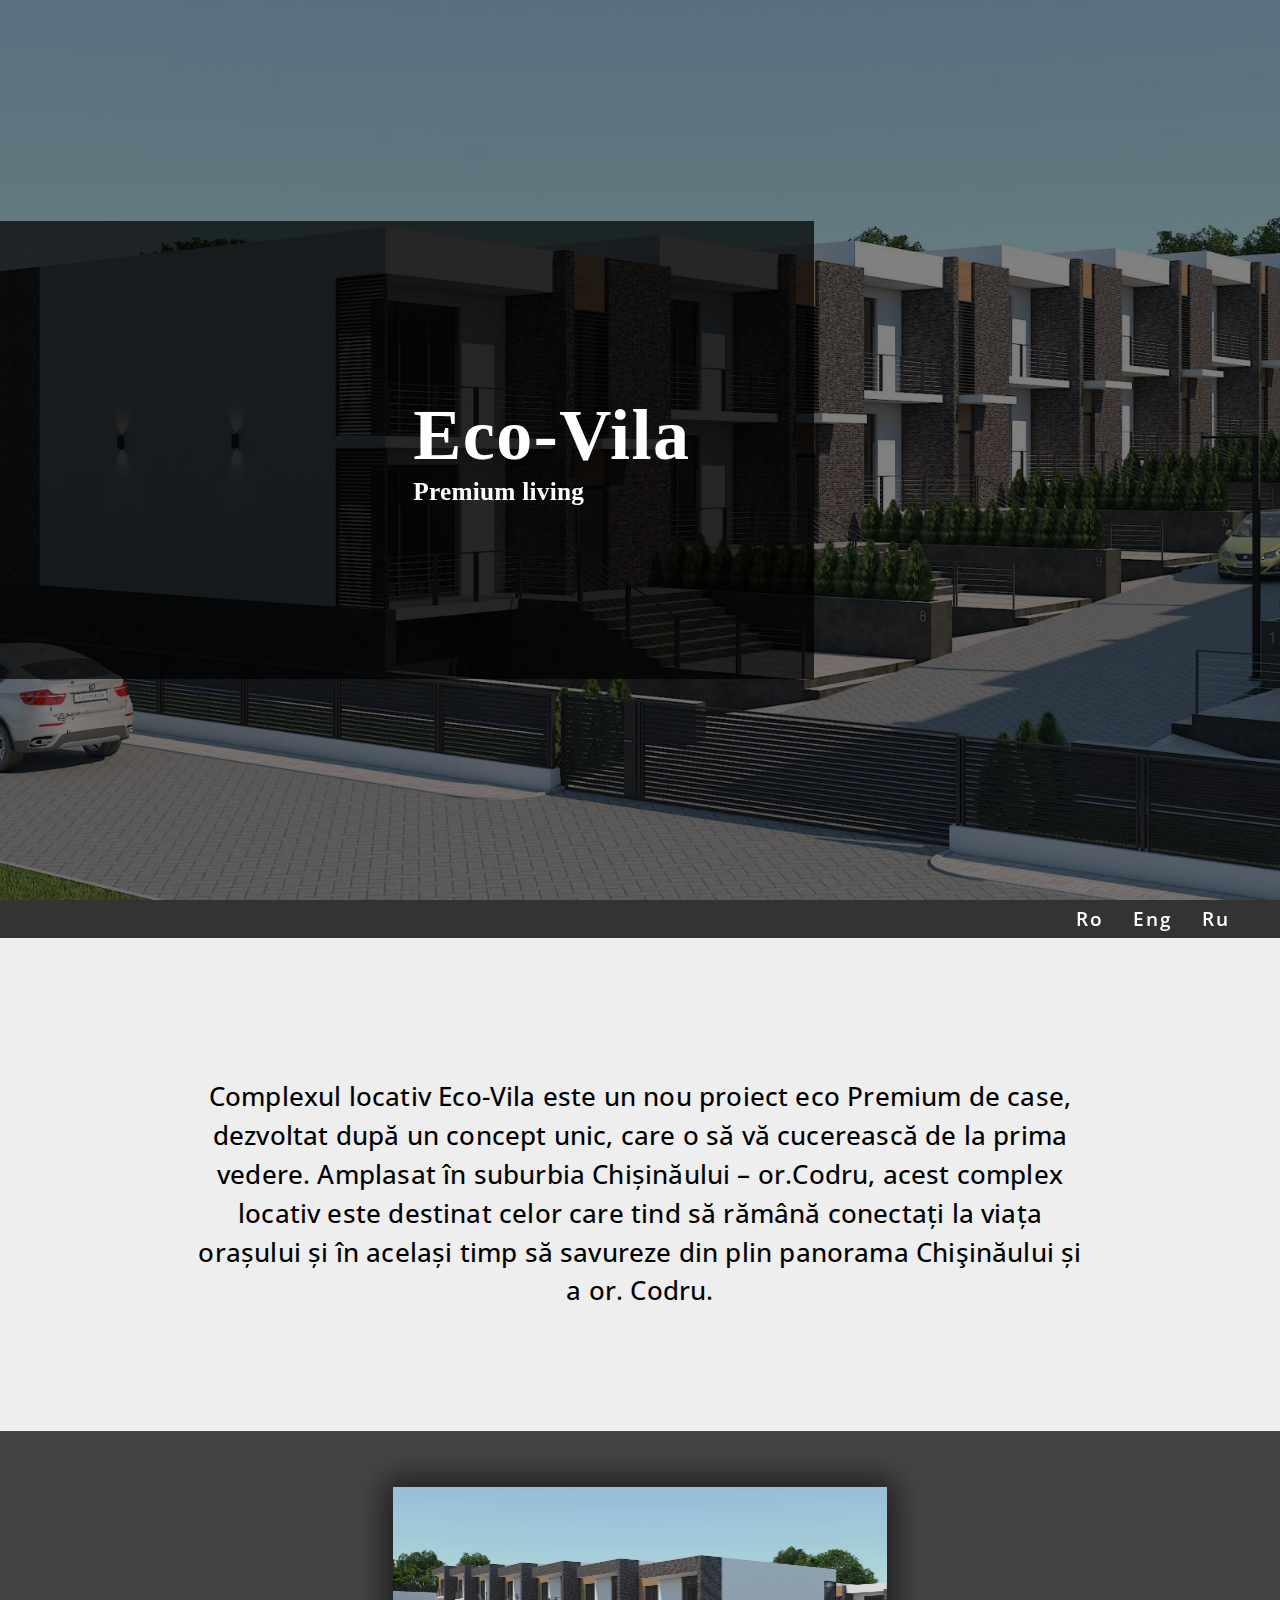
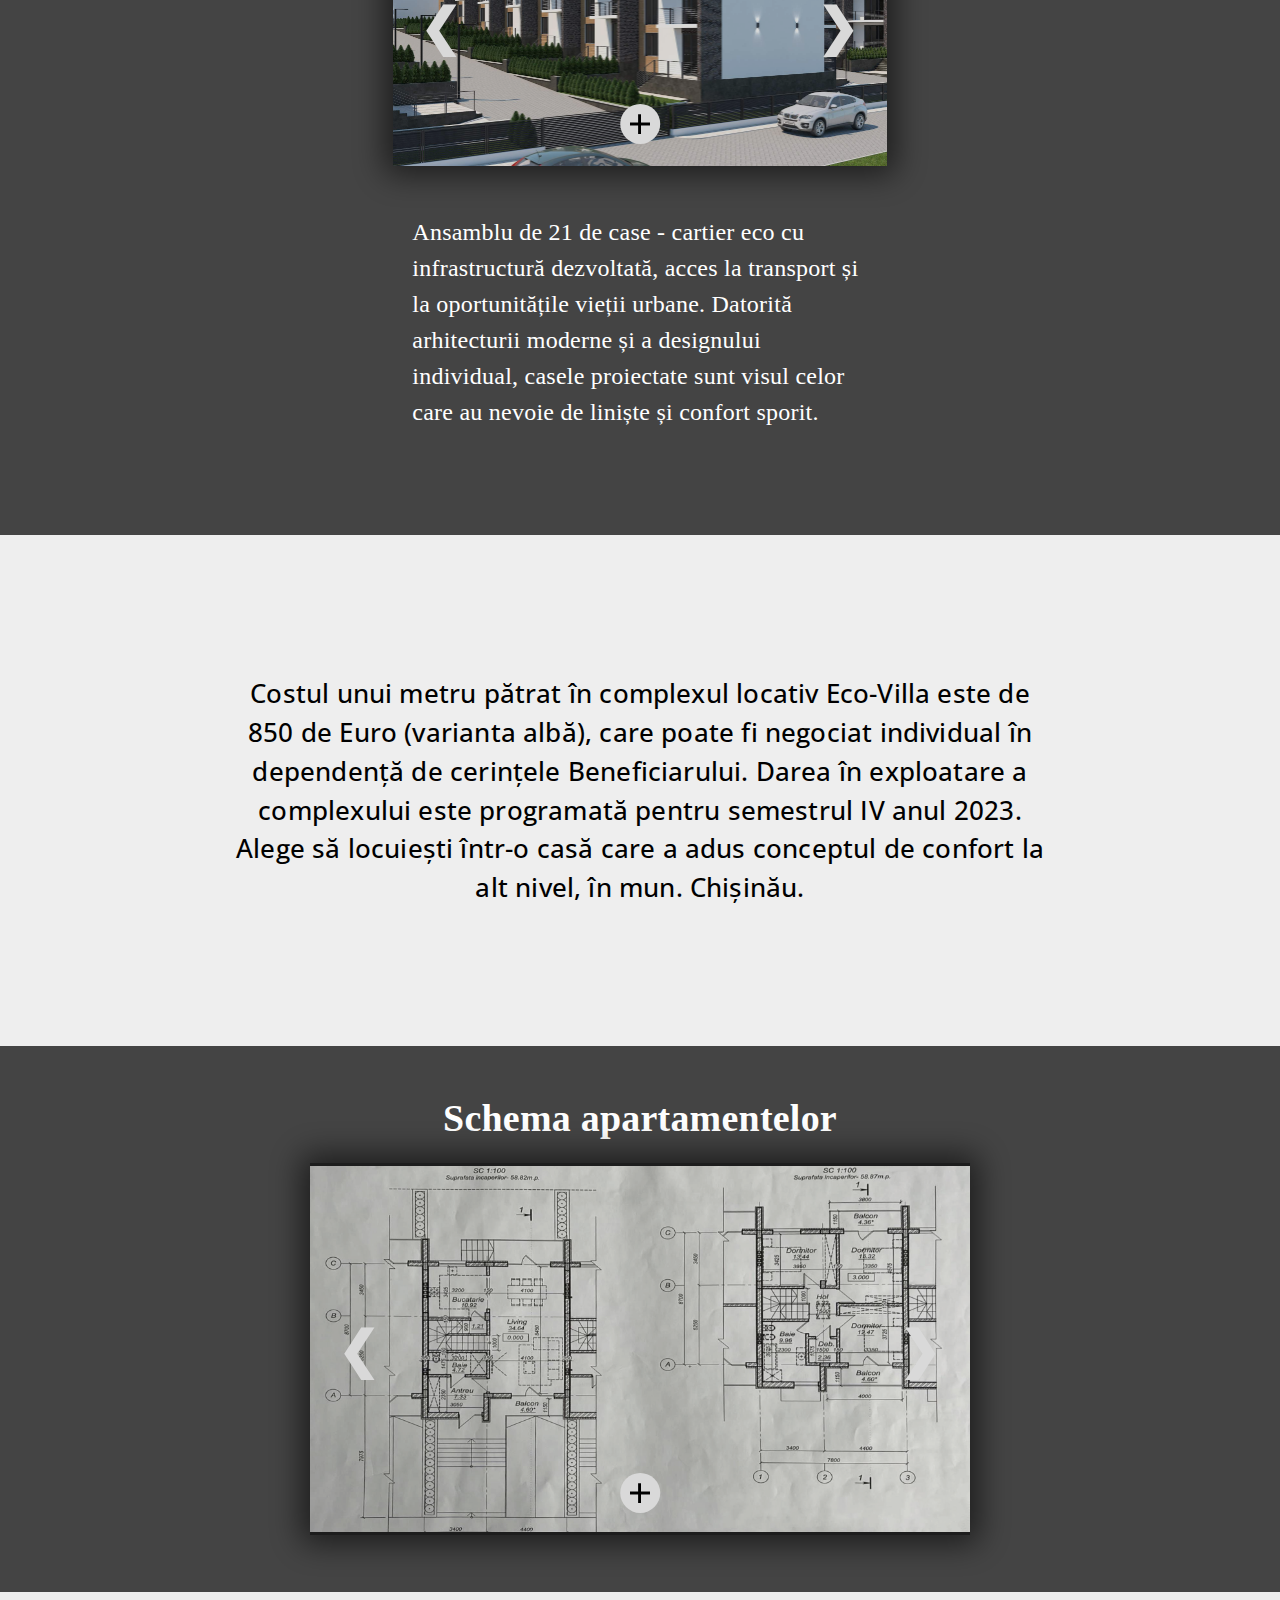
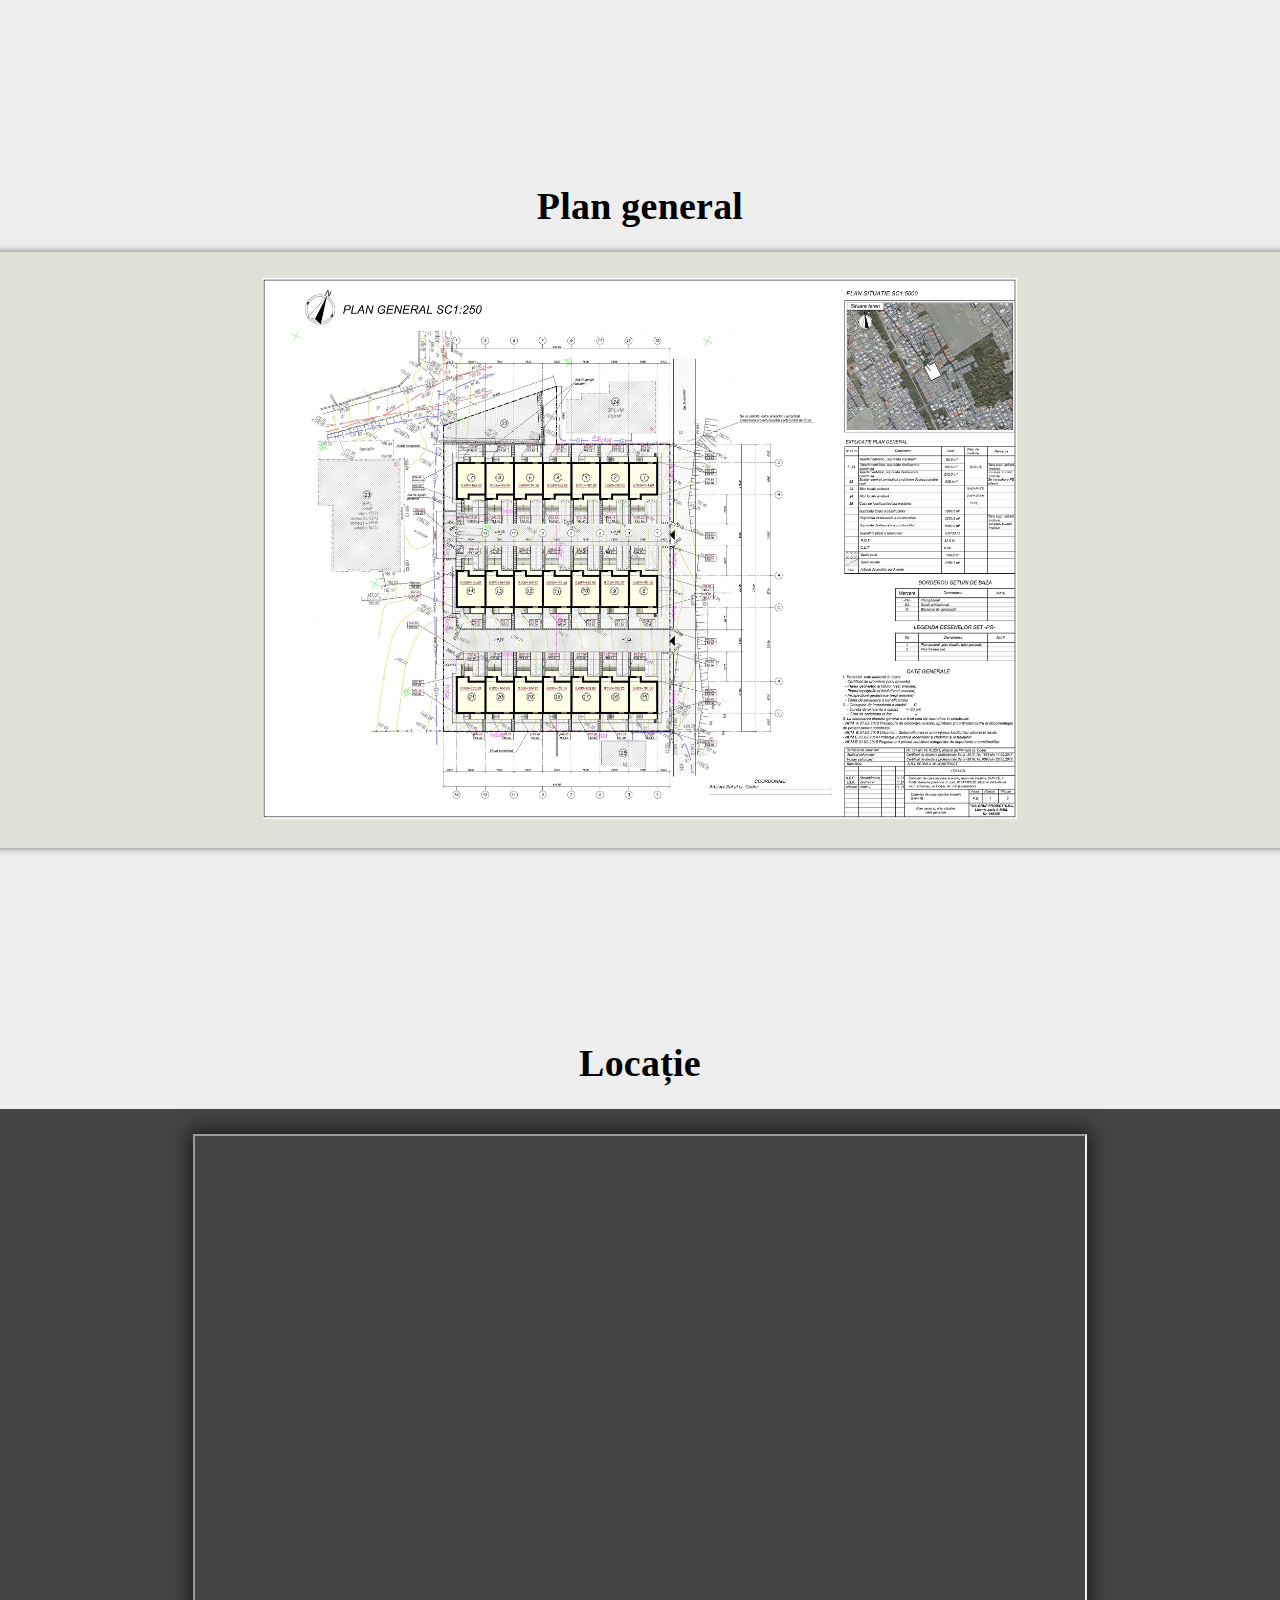
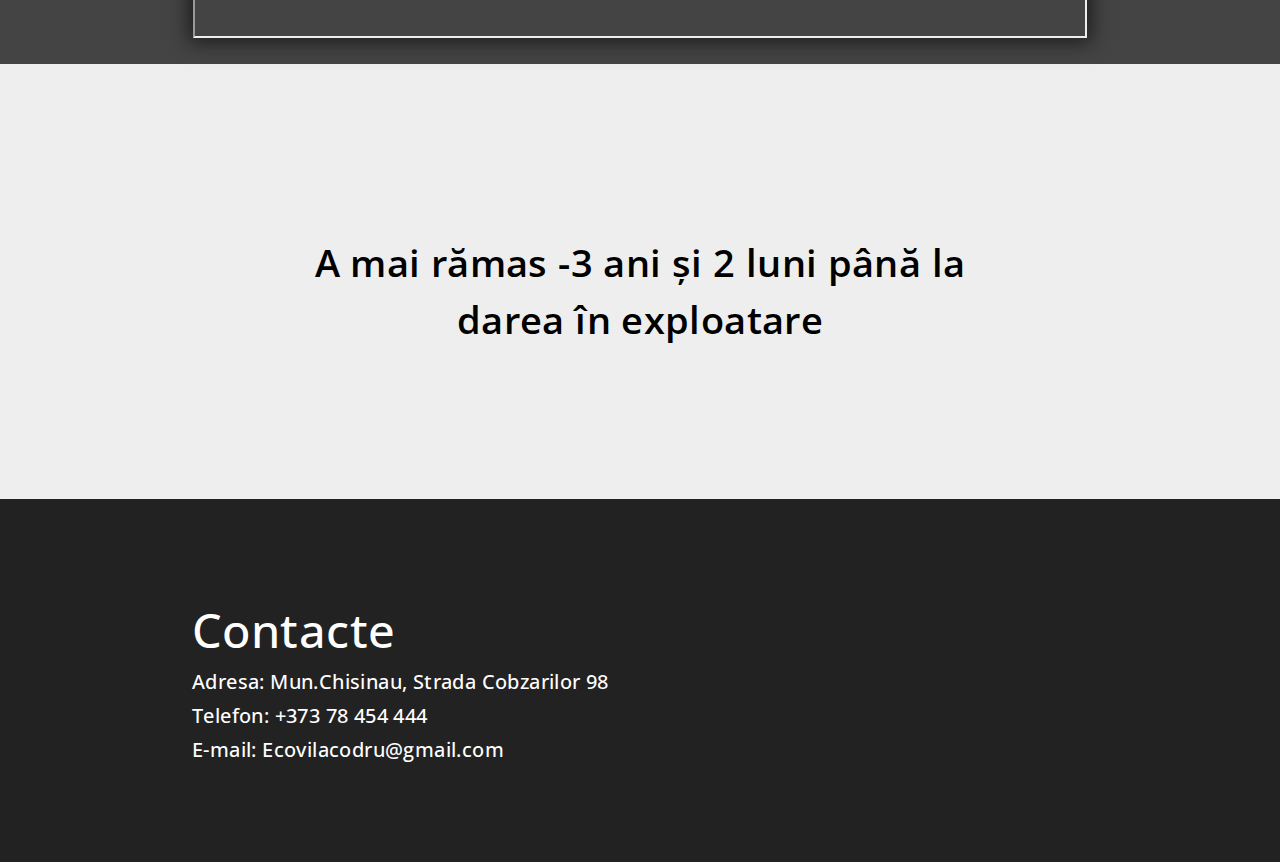
==== commit f9929f33: "language support" ====
--- a/SiteEcoVilla/index.html
+++ b/SiteEcoVilla/index.html
@@ -67,11 +67,11 @@
         <div id="section6" class="section">
           <div class="text_box_formal" id="textBox5">
             Costul unui metru pătrat în complexul locativ Eco-Villa este de 850
-            de Euro (varianta albă), care poate fi
-            negociat individual în dependență de cerințele Beneficiarului. Darea
-            în exploatare a complexului este programată pentru semestrul IV anul
-            2023. Alege să locuiești într-o casă care a adus conceptul de
-            confort la alt nivel, în mun. Chișinău.
+            de Euro (varianta albă), care poate fi negociat individual în
+            dependență de cerințele Beneficiarului. Darea în exploatare a
+            complexului este programată pentru semestrul IV anul 2023. Alege să
+            locuiești într-o casă care a adus conceptul de confort la alt nivel,
+            în mun. Chișinău.
           </div>
         </div>
         <div id="section2" class="section">
@@ -115,8 +115,8 @@
         </div>
         <div id="section7" class="section">
           <div id="dataCountdown">
-            Au mai rămas <span id="years"></span> ani și
-            <span id="months"></span> luni până la darea în exploatare
+            A mai rămas <span id="years"></span> și
+            <span id="months"></span> până la darea în exploatare
           </div>
         </div>
         <div id="BottomSection" class="section">
@@ -138,5 +138,28 @@
         <a class="next_slide" onclick="plusSlides(1, 0)">❯</a>
       </div>
     </div>
+    <script>
+      function DataCountdown() {
+        let today = new Date();
+        let nrMonths = 9 - (today.getMonth() + 1);
+        let nrYears = 2023 - today.getFullYear();
+        if (nrMonths < 0) {
+          nrYears -= 1;
+          nrMonths += 12;
+        }
+        let months = document.getElementById("months");
+        let years = document.getElementById("years");
+        if (nrMonths == 1) {
+          months.textContent = "1 luna";
+        } else {
+          months.textContent = nrMonths + " luni";
+        }
+        if (nrYears == 1) {
+          years.textContent = "1 an";
+        } else {
+          years.textContent = nrYears + " ani";
+        }
+      }
+    </script>
   </body>
 </html>
--- a/SiteEcoVilla/SiteStyle.css
+++ b/SiteEcoVilla/SiteStyle.css
@@ -449,5 +449,5 @@
   line-height: 1.5em;
   color: #000;
   text-align: center;
-  width: 60%;
-}
+  width: 55%;
+}
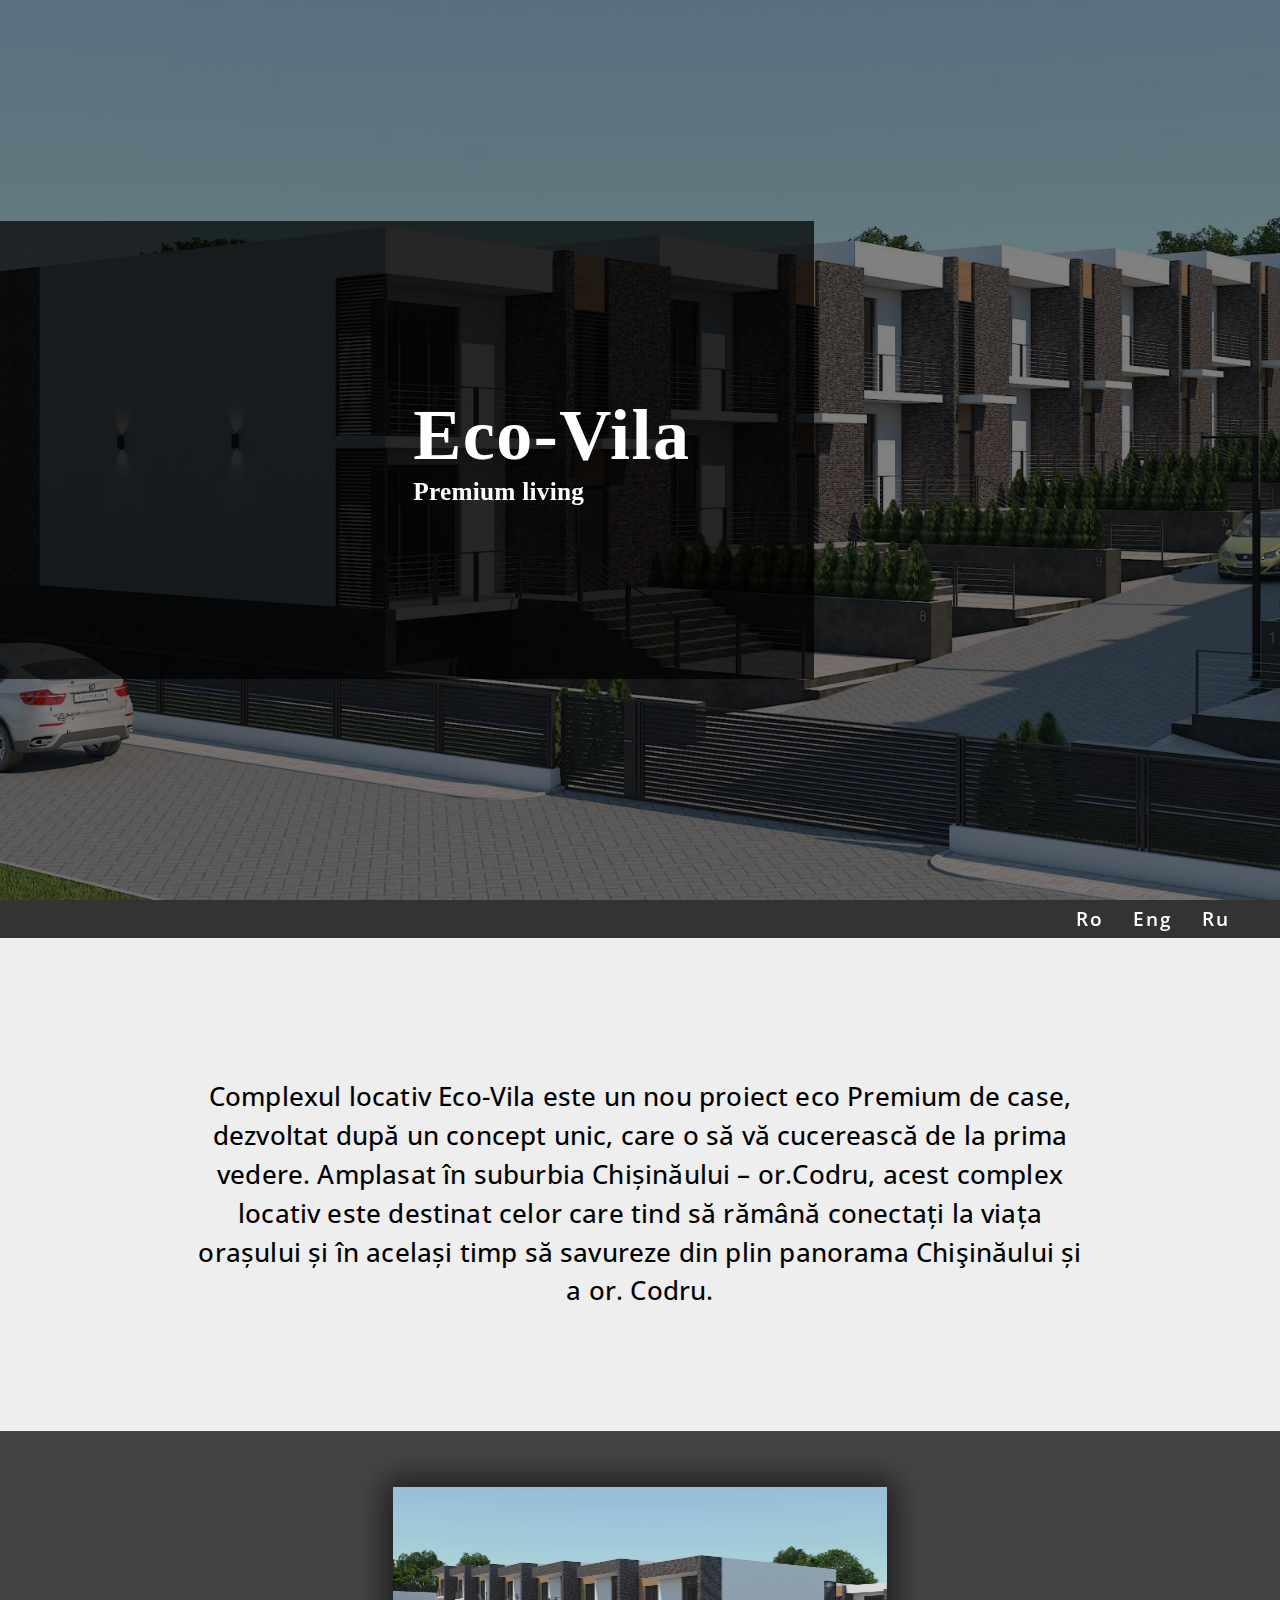
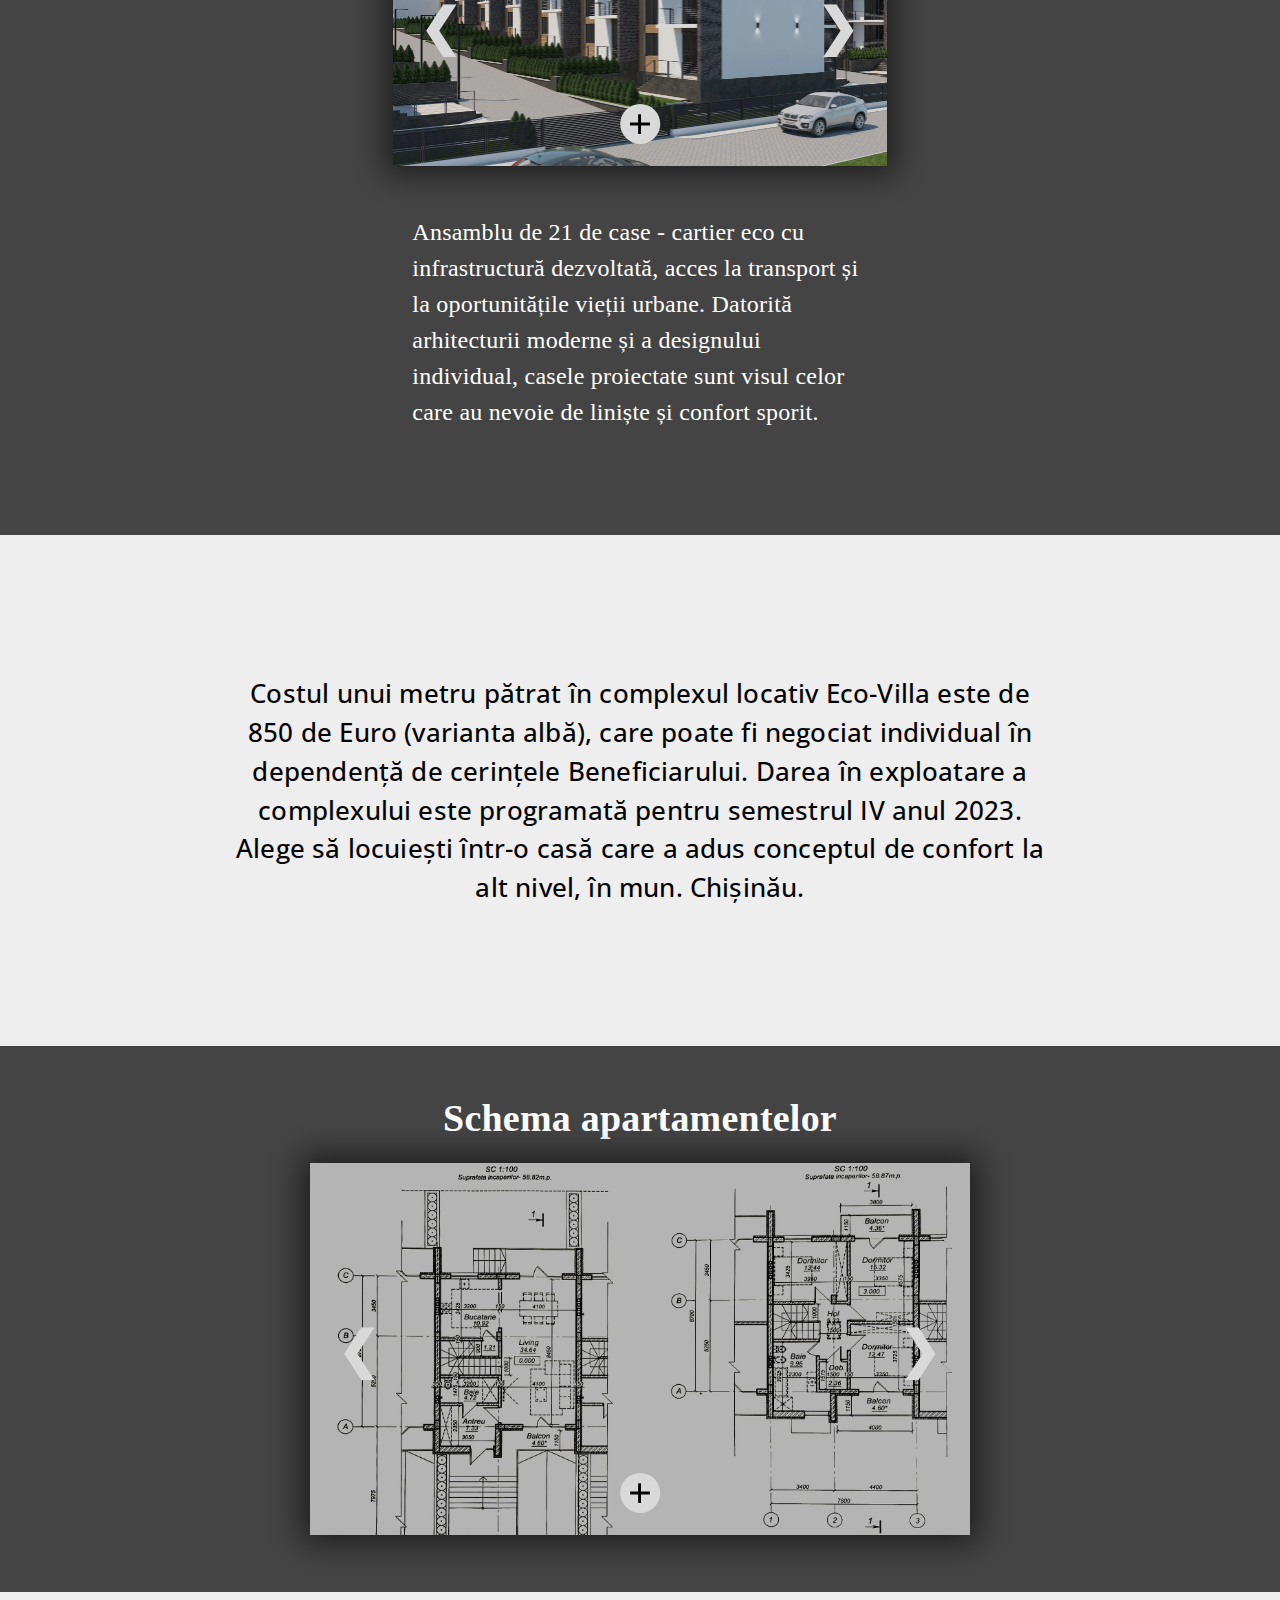
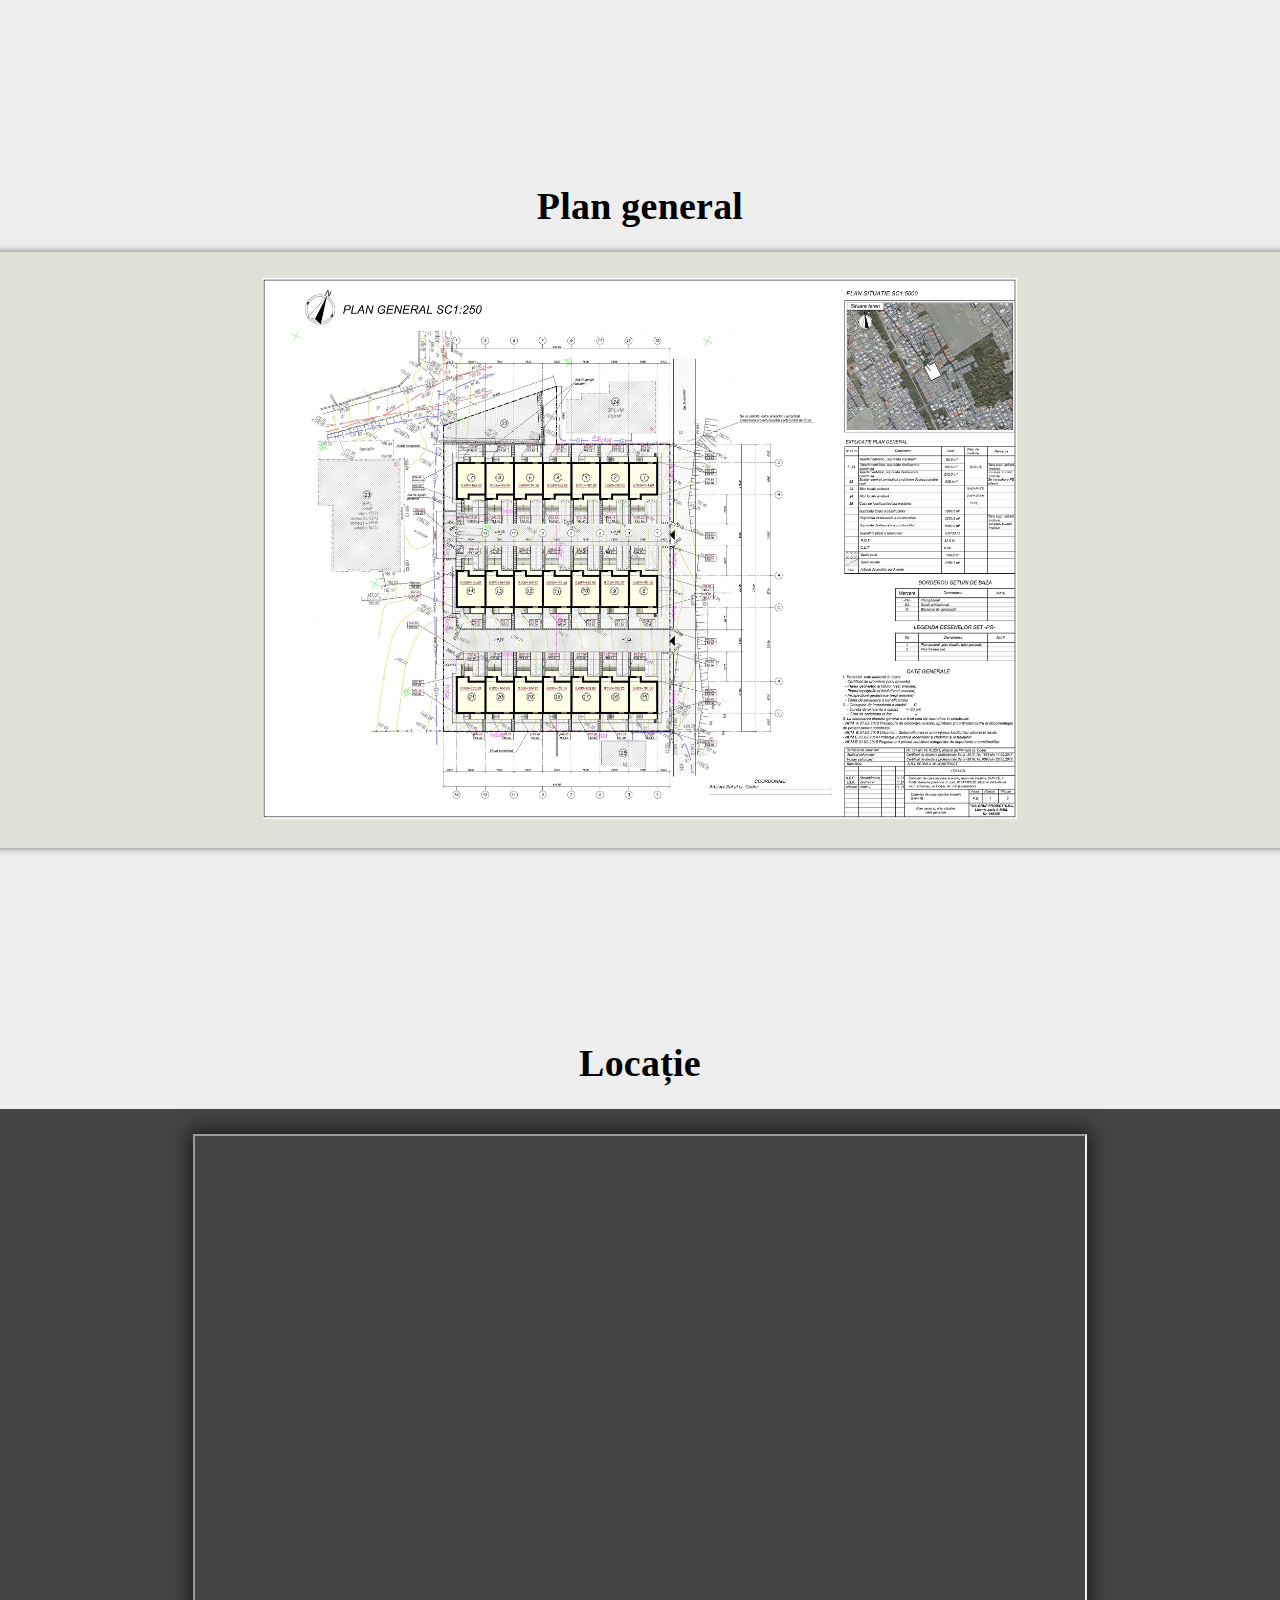
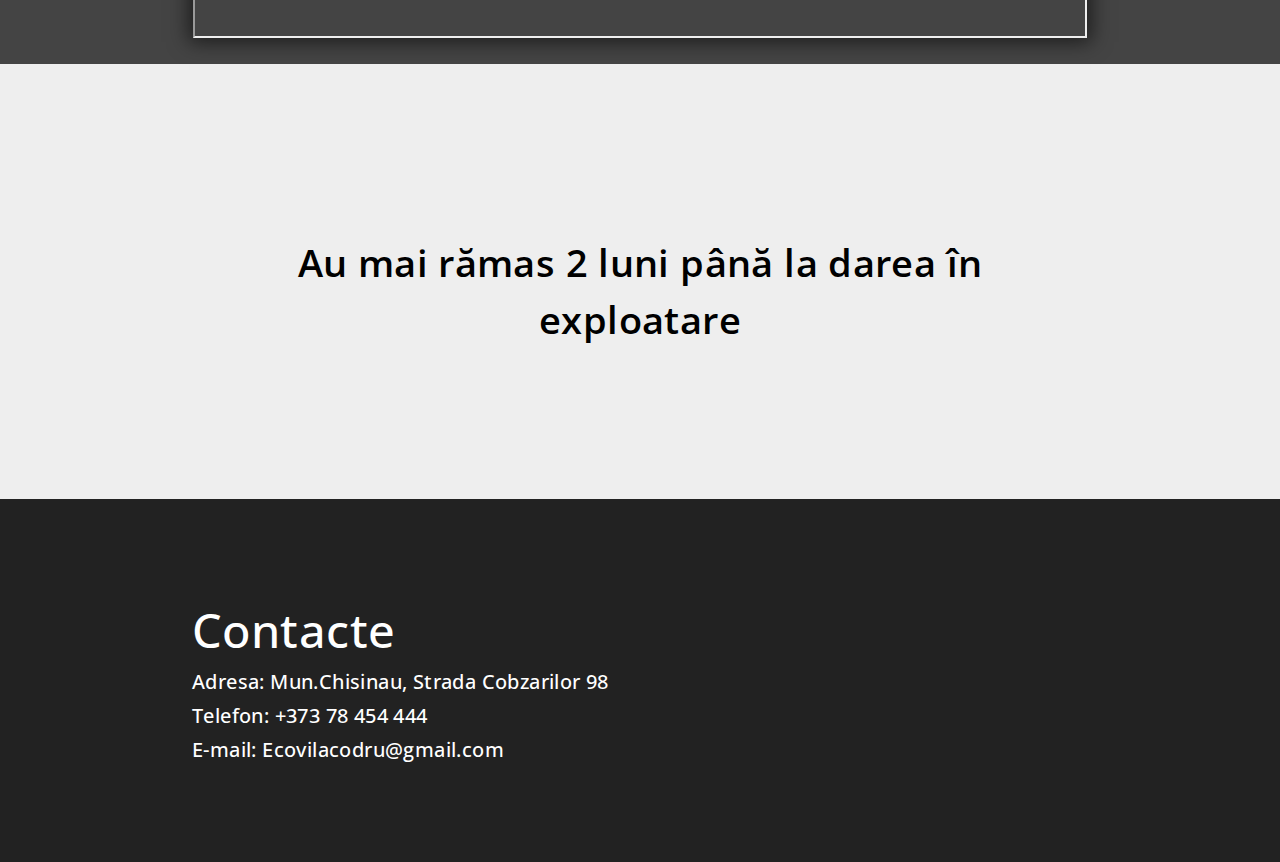
==== commit 996f4ab0: "edit" ====
--- a/SiteEcoVilla/index.html
+++ b/SiteEcoVilla/index.html
@@ -115,7 +115,7 @@
         </div>
         <div id="section7" class="section">
           <div id="dataCountdown">
-            A mai rămas <span id="years"></span> și
+            <span id="dataCountVerb"></span> mai rămas <span id="years"></span>
             <span id="months"></span> până la darea în exploatare
           </div>
         </div>
@@ -147,17 +147,36 @@
           nrYears -= 1;
           nrMonths += 12;
         }
-        let months = document.getElementById("months");
-        let years = document.getElementById("years");
-        if (nrMonths == 1) {
-          months.textContent = "1 luna";
+        if (!(nrMonths <= 0 && nrYears <= 0)) {
+          let months = document.getElementById("months");
+          let years = document.getElementById("years");
+          let dataCountVerb = document.getElementById("dataCountVerb");
+          if (nrYears == 1) {
+            years.textContent = "1 an";
+          } else if (nrYears <= 0) {
+          } else {
+            years.textContent = nrYears + " ani";
+          }
+          if (
+            (nrMonths <= 0 && nrYears == 1) ||
+            (nrMonths == 1 && nrYears <= 0)
+            ) {
+            dataCountVerb.textContent = "A";
+          } else {
+            dataCountVerb.textContent = "Au ";
+            if (nrMonths > 0 && nrYears > 0) {
+              years.textContent += " și ";
+            }
+          }
+          if (nrMonths == 1) {
+            months.textContent = "1 luna";
+          } else if (nrMonths <= 0) {
+          } else {
+            months.textContent = nrMonths + " luni";
+          }
         } else {
-          months.textContent = nrMonths + " luni";
-        }
-        if (nrYears == 1) {
-          years.textContent = "1 an";
-        } else {
-          years.textContent = nrYears + " ani";
+          let dataCountdown = document.getElementById("dataCountdown");
+          dataCountdown.style.display = "none";
         }
       }
     </script>
--- a/SiteEcoVilla/SiteStyle.css
+++ b/SiteEcoVilla/SiteStyle.css
@@ -9,19 +9,17 @@
   height: 100vh;
   left: 0;
   top: 0;
-  width: 100vw;
+  width: fit-content;
 }
 
 #backgroundImage {
   display: block;
   filter: brightness(50%);
   height: 100vh;
-  left: 0;
+  position: fixed;
+  width: 100vw;
+  z-index: -1;
   object-fit: cover;
-  position: fixed;
-  top: 0;
-  width: 100vw;
-  z-index: -1;
 }
 
 #pageHeaderBox {
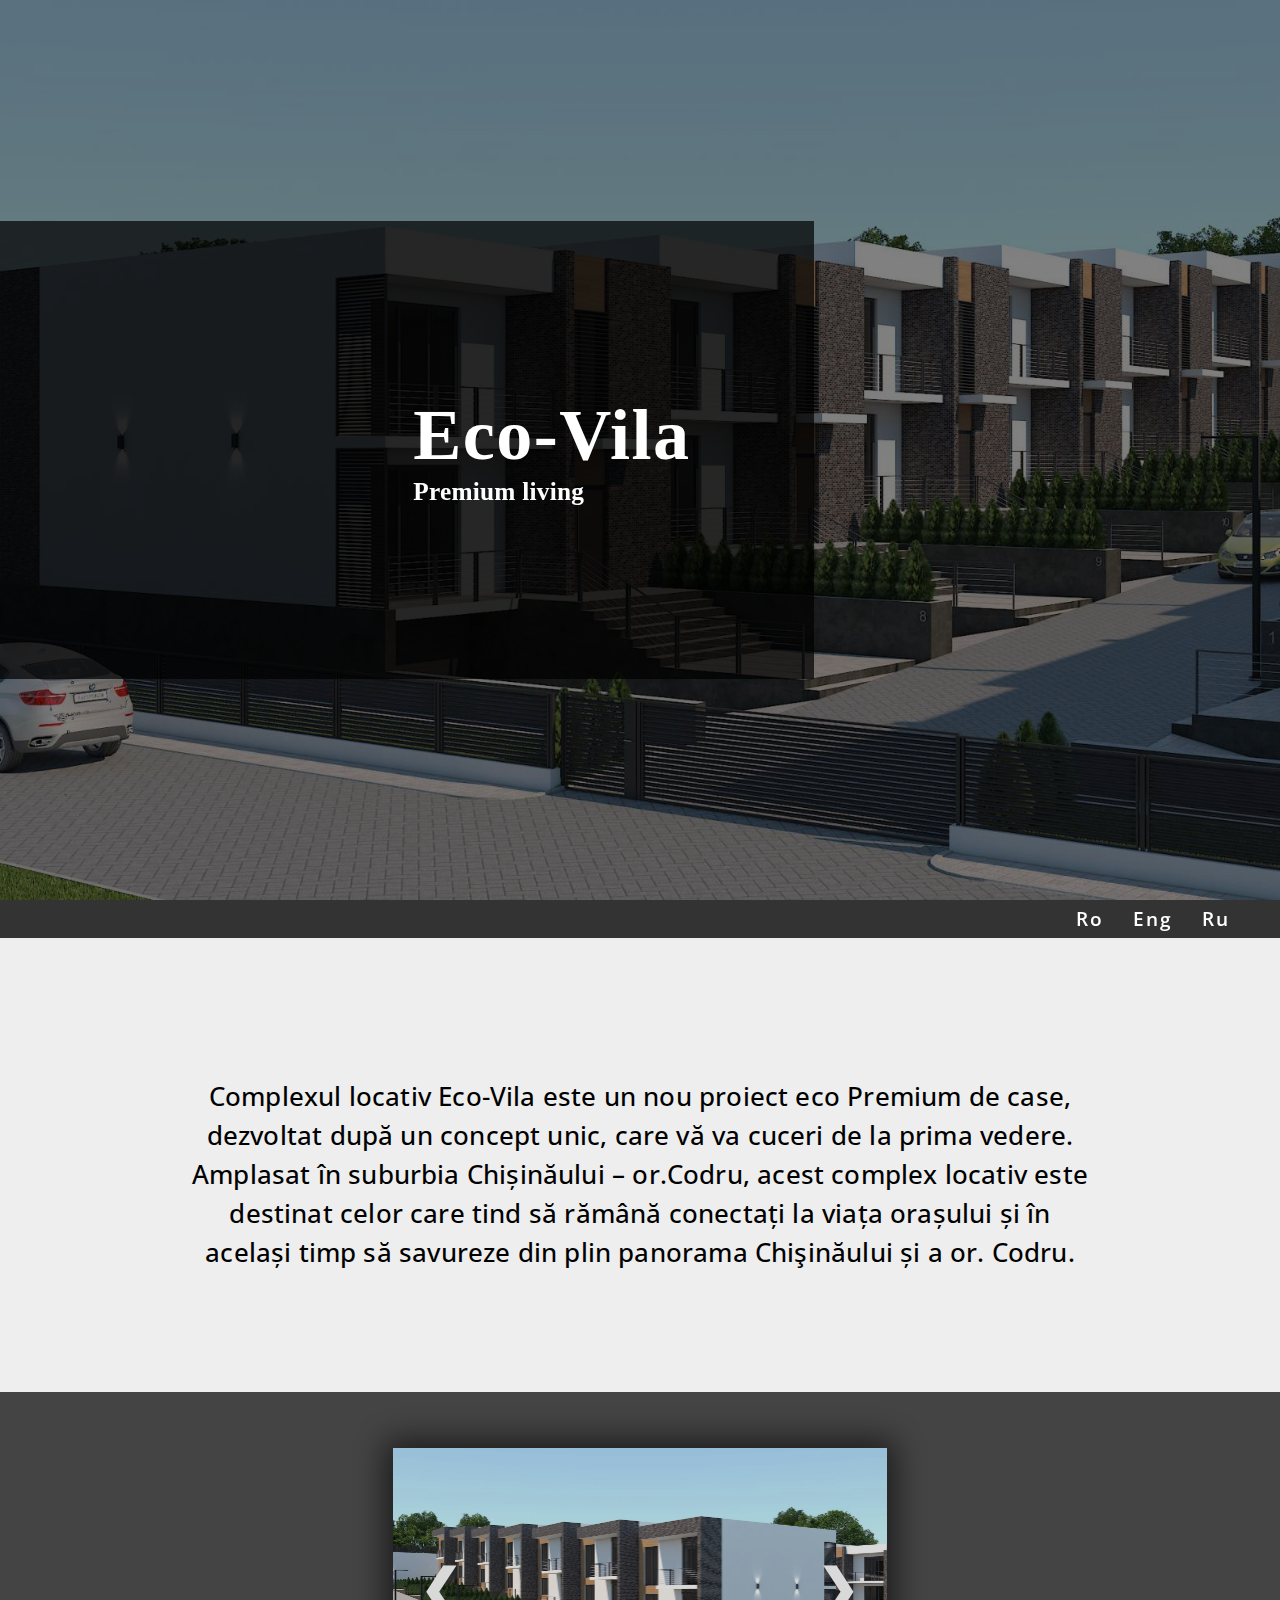
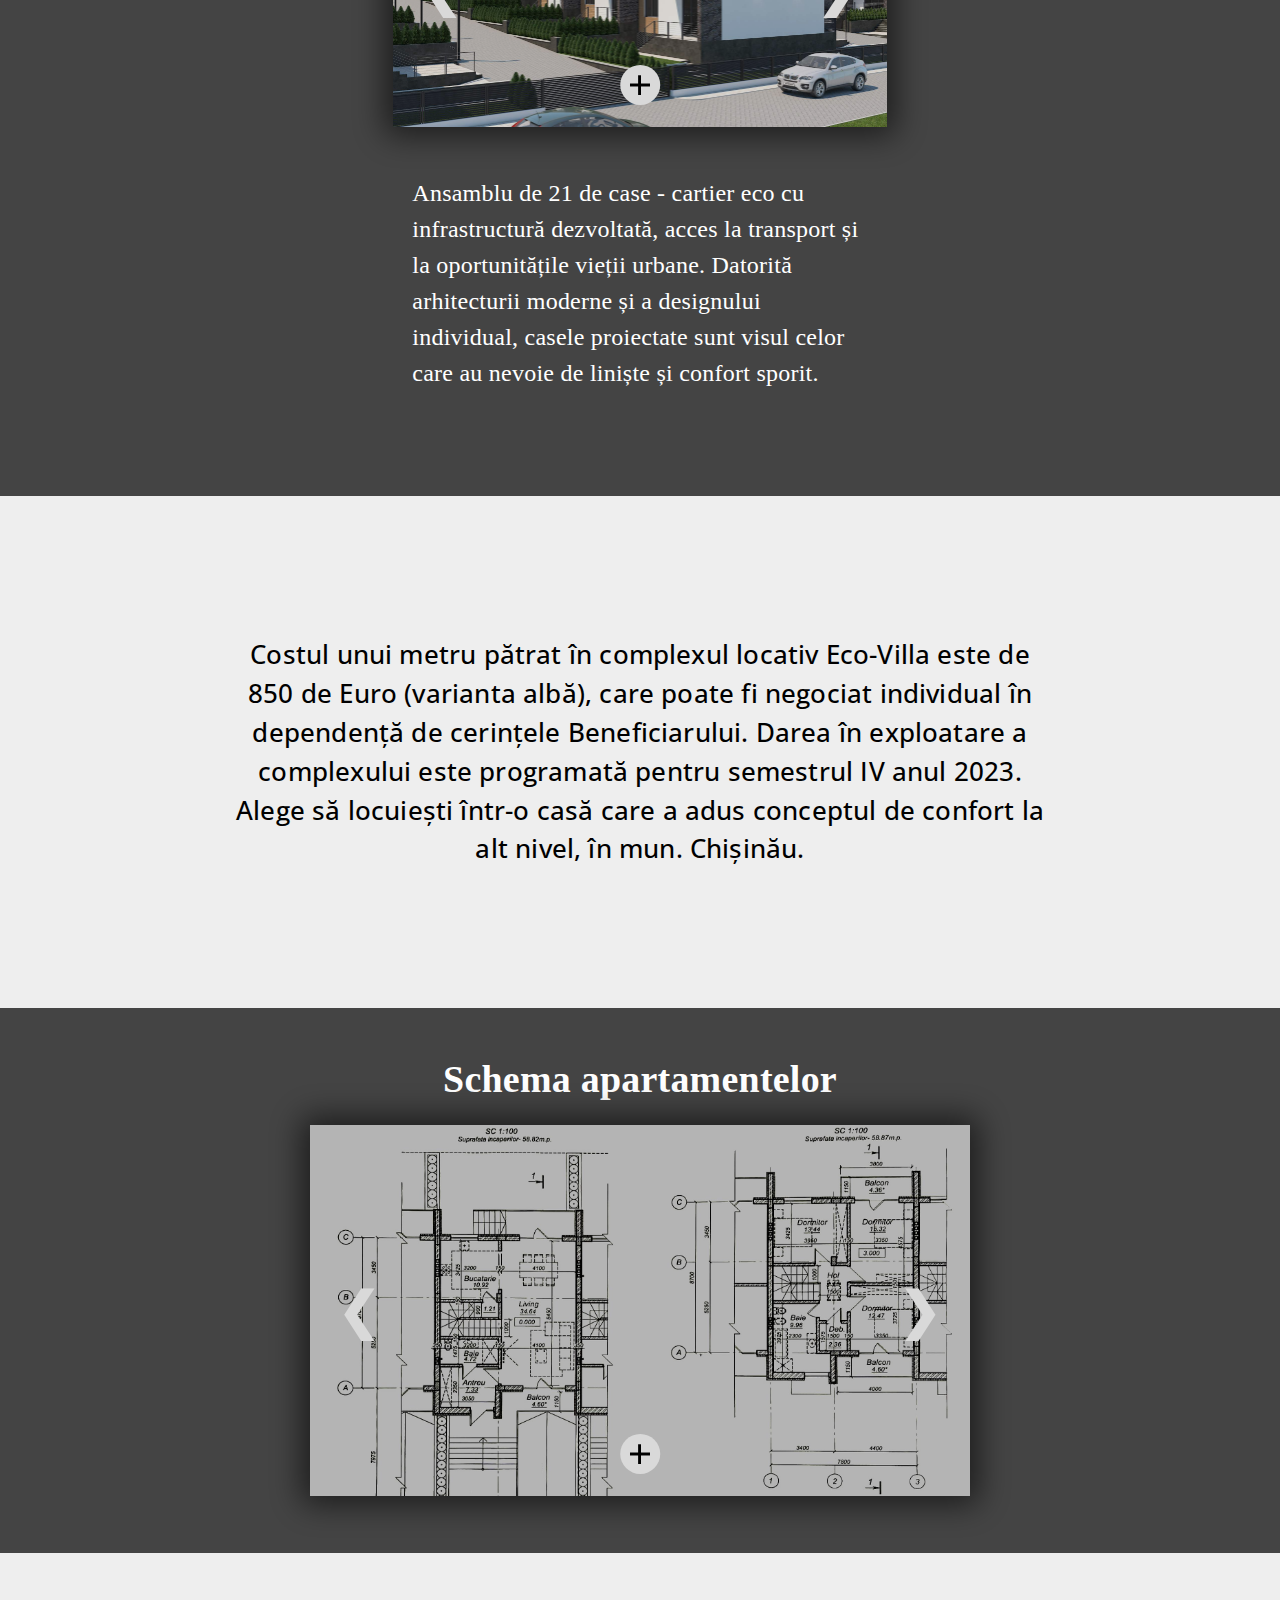
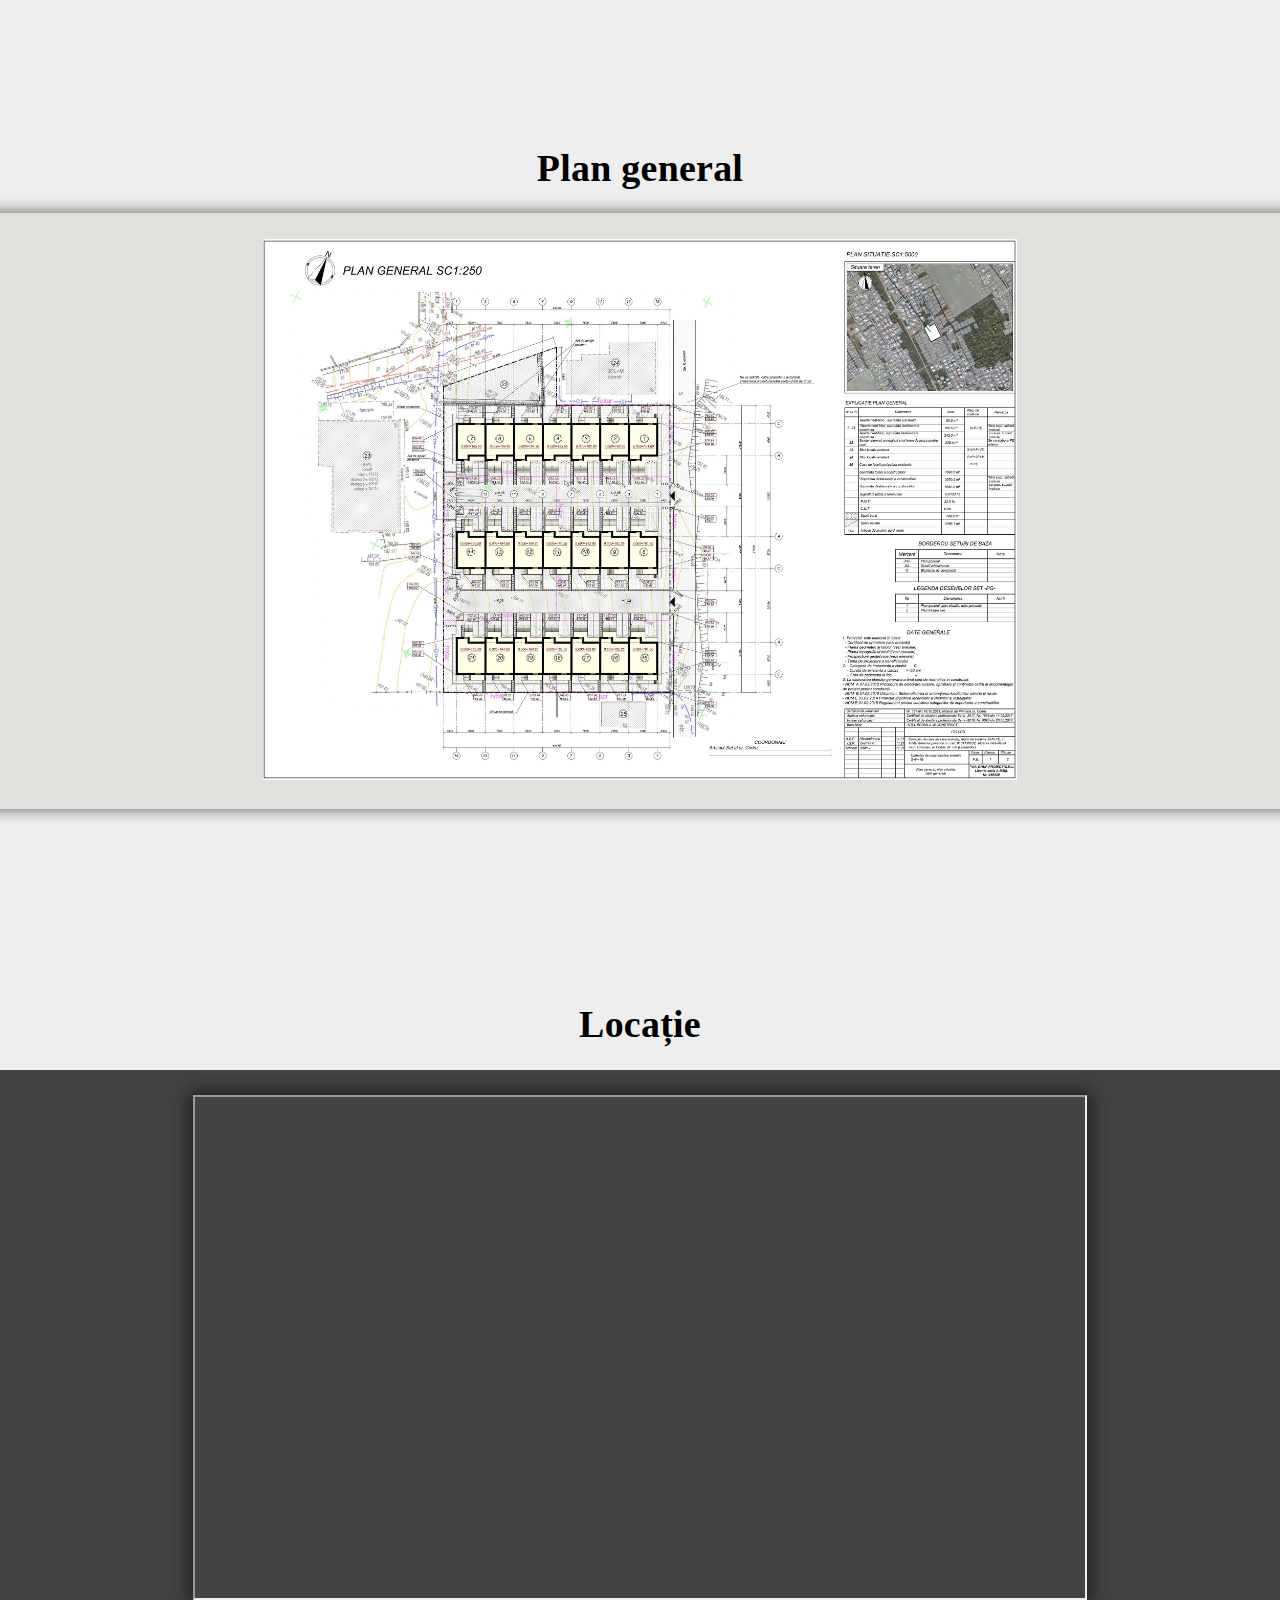
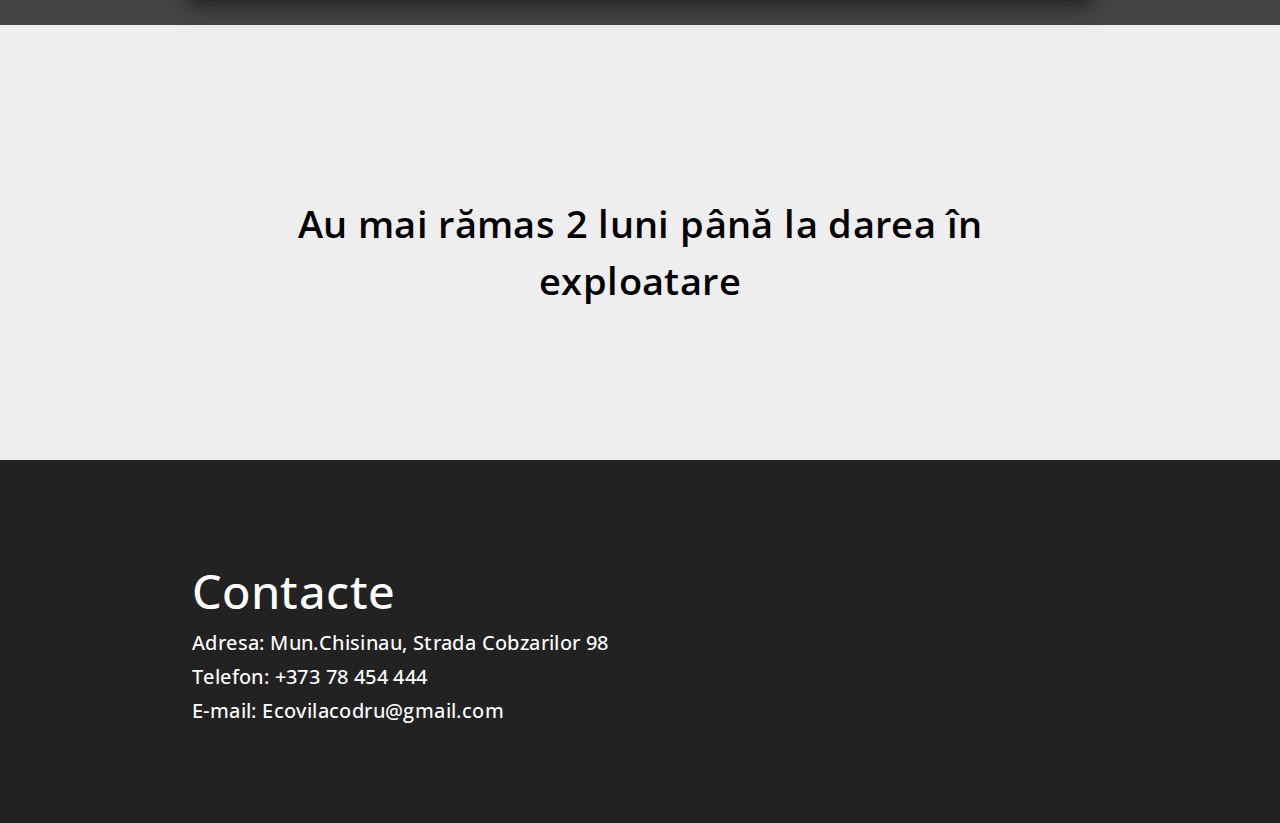
==== commit 1b3eb96e: "Update index.html" ====
--- a/SiteEcoVilla/index.html
+++ b/SiteEcoVilla/index.html
@@ -31,7 +31,7 @@
         <div id="section1" class="section">
           <div class="text_box_formal" id="textBox1">
             Complexul locativ Eco-Vila este un nou proiect eco Premium de case,
-            dezvoltat după un concept unic, care o să vă cucerească de la prima
+            dezvoltat după un concept unic, care vă va cuceri de la prima
             vedere. Amplasat în suburbia Chișinăului – or.Codru, acest complex
             locativ este destinat celor care tind să rămână conectați la viața
             orașului și în același timp să savureze din plin panorama
@@ -147,7 +147,7 @@
           nrYears -= 1;
           nrMonths += 12;
         }
-        if (!(nrMonths <= 0 && nrYears <= 0)) {
+        if (!(nrMonths <= 0 && nrYears == 0) || (nrYears<0)) {
           let months = document.getElementById("months");
           let years = document.getElementById("years");
           let dataCountVerb = document.getElementById("dataCountVerb");
--- a/SiteEcoVilla/SiteStyle.css
+++ b/SiteEcoVilla/SiteStyle.css
@@ -405,10 +405,10 @@
 }
 
 #imageBox {
-  background-color: #e0e0d9;
+  background-color: #e0e0dd;
   height: fit-content;
   width: 100%;
-  box-shadow: 0 0 0.2cm 0.01cm rgba(0, 0, 0, 0.6);
+  box-shadow: 0 0 0.4cm 0.005cm rgba(0, 0, 0, 0.6);
   display: flex;
   justify-content: center;
   user-select: none;
